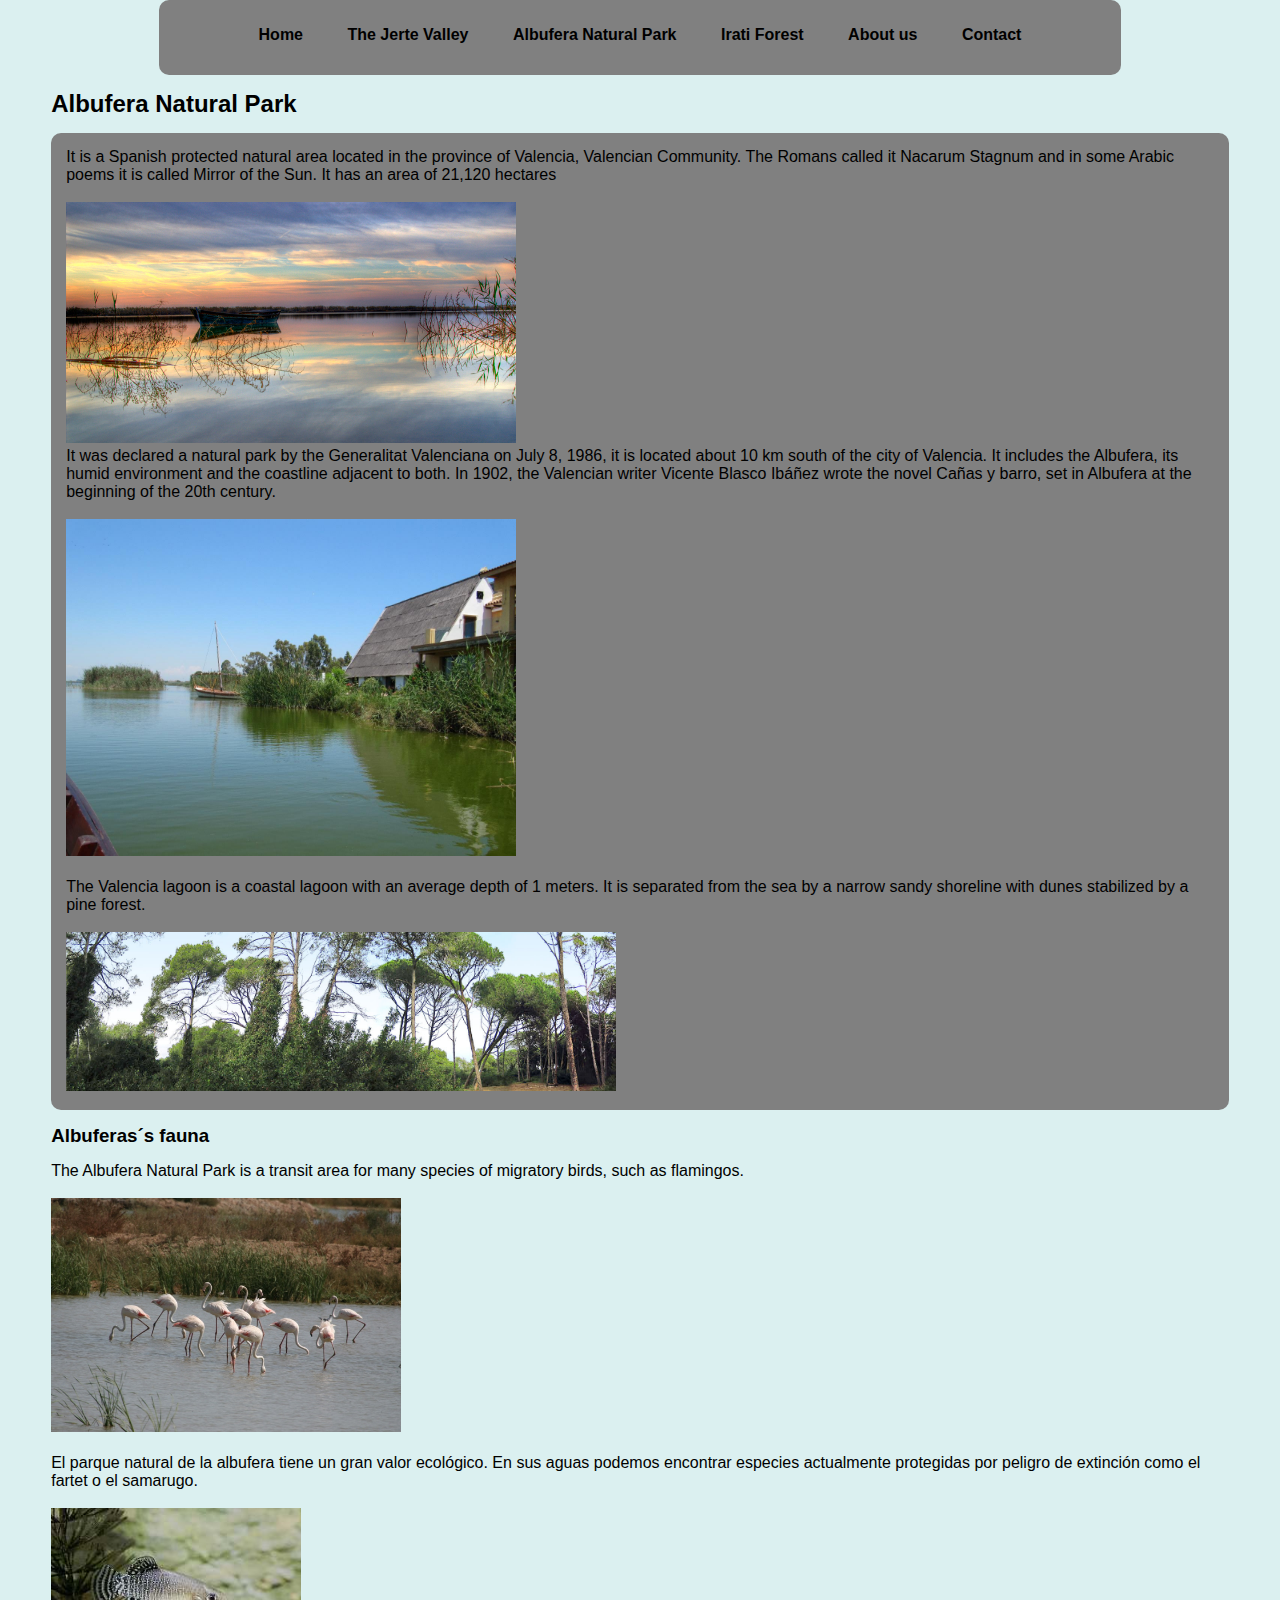
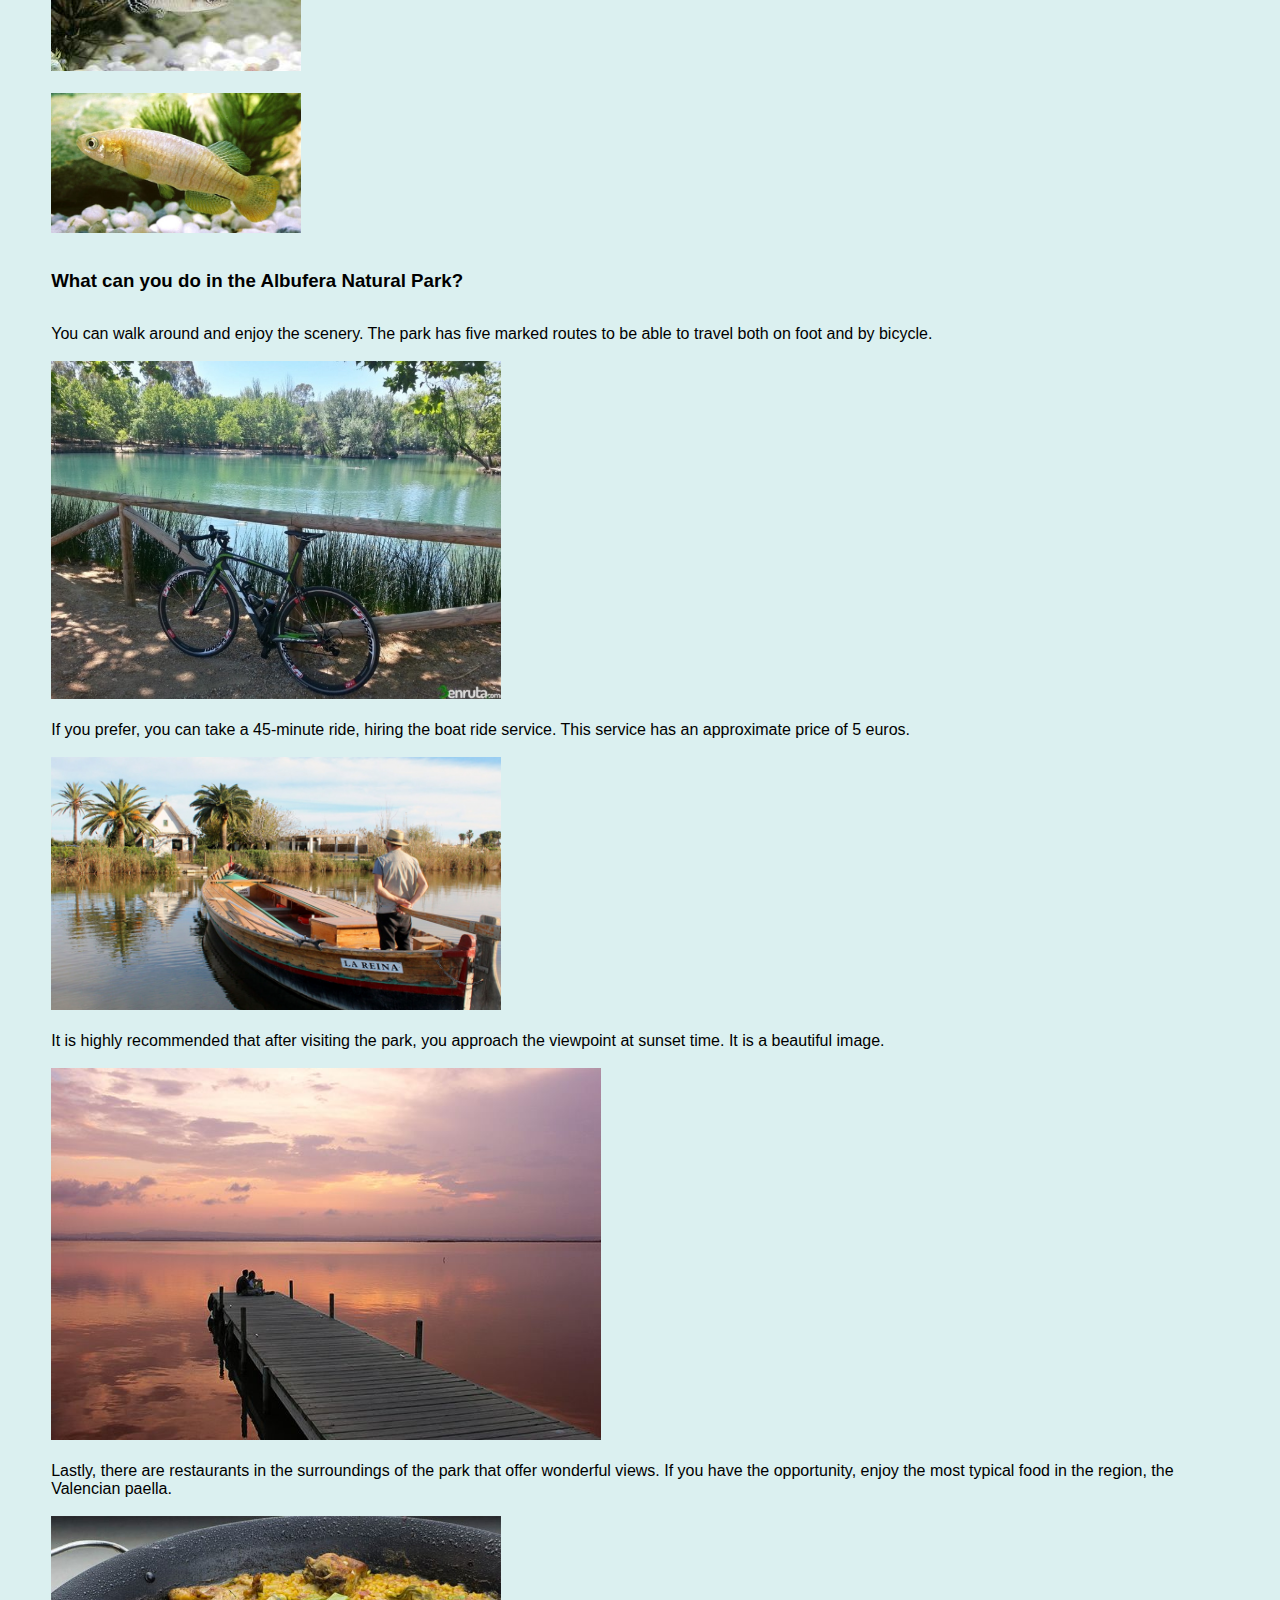
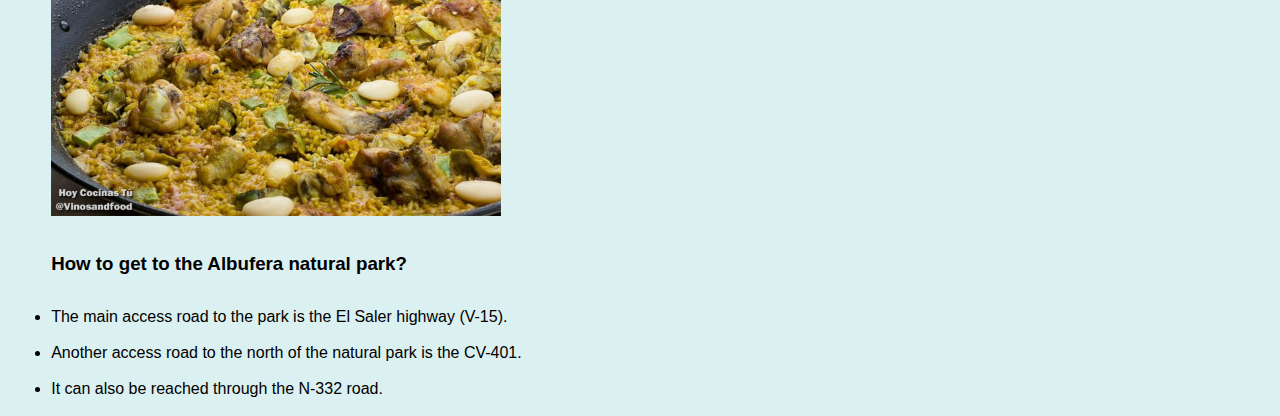
==== Albufera.html @ 6f184950 "Ana" ====
<!DOCTYPE html PUBLIC "-//W3C//DTD XHTML 1.1//ES" "http://www.w3.org/TR/xhtml11/DTD/xhtml11.dtd">
<html xmlns="http://www.w3.org/1999/xhtml">

<head>
    <meta http-equiv="Content-Type" content="text/html; charset=utf-8" />
    <link href="./estilos/format.css" rel="Stylesheet" type="text/css" media="screen" />
    <!--Titulo-->
    <title>SpainPlaces</title>
    <!--Navegador con css-->
    <section>
        <nav>
            <a href="Index.html">Home</a>
            <a href="Jerte.html">The Jerte Valley</a>
            <a href="Albufera.html">Albufera Natural Park</a>
            <a href="#">Irati Forest</a>
            <a href="#">About us</a>
            <a href="Formulario.html">Contact</a>
        </nav>
    </section>
</head>

<body>
    <h2>Albufera Natural Park</h2>
    <div>
        <p>It is a Spanish protected natural area located in the province of Valencia, Valencian Community.
            The Romans called it Nacarum Stagnum and in some Arabic poems it is called Mirror of the Sun.
            It has an area of ​​21,120 hectares </p></br>

        <img src="./Imagenes/albufera-inicio.jpg" width="450px" alt="Albufera Natural Park" id="albufera-inicio">

        </br>
        <p>It was declared a natural park by the Generalitat Valenciana on July 8, 1986, it is located about 10 km south
            of
            the city of Valencia.
            It includes the Albufera, its humid environment and the coastline adjacent to both.
            In 1902, the Valencian writer Vicente Blasco Ibáñez wrote the novel Cañas y barro, set in Albufera at the
            beginning of the 20th century.
        </p></br>
        <p> <img src="./Imagenes/la-albufera-valencia.jpg" width="450px" alt="Albufera Natural Park"
                id="albufera-barraca">
        </p></br>
        <p>The Valencia lagoon is a coastal lagoon with an average depth of 1 meters.
            It is separated from the sea by a narrow sandy shoreline with dunes stabilized by a pine forest.</p></br>
        <p> <img src="./Imagenes/El_saler_devesa_pinar.jpg" width="550px" alt="Albufera Natural Park"
                id="albufera-dehesa">
        </p>
    </div>
    <h3>Albuferas´s fauna</h3>
    <p>The Albufera Natural Park is a transit area for many species of migratory birds, such as flamingos.</p></br>
    <p> <img src="./Imagenes/albufera-flamencos.jpg" width="350px" alt="Albufera Natural Park" id="albufera-flamencos">
    </p></br>
    <p>El parque natural de la albufera tiene un gran valor ecológico.
        En sus aguas podemos encontrar especies actualmente protegidas por peligro de extinción como el fartet o el
        samarugo. </p></br>
    <p> <img src="./Imagenes/fartet.jpg" width="250px" alt="Albufera Natural Park" id="albufera-fartet"></p></br>
    <p> <img src="./Imagenes/samarucg.jpg" width="250px" alt="Albufera Natural Park" id="albufera-samarugo"></p></br>
    <h3>What can you do in the Albufera Natural Park?</h3></br>
    <p>You can walk around and enjoy the scenery. The park has five marked routes to be able to travel both on foot and
        by bicycle.</p></br>
    <p> <img src="./Imagenes/Albufera-bici.jpg" width="450px" alt="Albufera Natural Park" id="albufera-bici"></p></br>
    <p>If you prefer, you can take a 45-minute ride, hiring the boat ride service. This service has an approximate price
        of 5 euros.</p></br>
    <p> <img src="./Imagenes/albufera-barco.jpg" width="450px" alt="Albufera Natural Park" id="albufera-barco"></p></br>
    <p>It is highly recommended that after visiting the park, you approach the viewpoint at sunset time. It is a
        beautiful image.</p></br>
    <P> <img src="./Imagenes/Albufera-mirador.jpg" width="550px" alt="Albufera Natural Park" id="Albufera-mirador"></P>
    </br>
    <p>Lastly, there are restaurants in the surroundings of the park that offer wonderful views.
        If you have the opportunity, enjoy the most typical food in the region, the Valencian paella.</p></br>
    <p><img src="./Imagenes/albufera-paella.jpg" width="450px" alt="Albufera Natural Park" id="albufera-paella"></p>
    </br>

    <ul>
        <h3>How to get to the Albufera natural park?</h3></br>
        <li>The main access road to the park is the El Saler highway (V-15).</li></br>
        <li>Another access road to the north of the natural park is the CV-401.</li></br>
        <li>It can also be reached through the N-332 road.</li>
    </ul></br>
    </ul>

</body>

</html>
---- estilos/format.css ----
* {
    margin:0; 
    padding:0; 
    border:0;
}

 body {
     width: auto;
     height: 100%;
     padding-left: 4%;
     padding-right: 4%;
     font-family:Verdana, Geneva, sans-serif;
     background-color:rgb(219, 240, 240);
 }

 nav{
     position:relative;
     background-color: grey;
     width:80%;
     height:40px;
     margin: 0px auto;
     padding: 10px;
     text-align: center;
     padding-top:25px;
     
 }

 nav a{
    color: black;
    font-family:Verdana, Geneva, sans-serif;
    padding-left : 20px;
    padding-right : 20px;
    font-weight: bold;
    text-decoration: none;
    vertical-align: middle;
   
 }

 nav a:hover{
     color:rgb(207, 207, 224);
 }

 form{
    position:relative;
    background-color: grey;
    width:auto;
    margin: 0px auto;
    padding: 10px;
    padding-top:25px;
}

div{
    position:relative;
    background-color: grey;
    width:auto;
    margin: 0px auto;
    padding: 15px;
    align-items: center;
}

img{
    text-align: center;
    align-items: center;
}

h2, h3{
    padding-top: 15px;
    padding-bottom: 15px;
}
  
header,section,footer,aside,article,nav, form, div{
    border-radius: 10px;
}
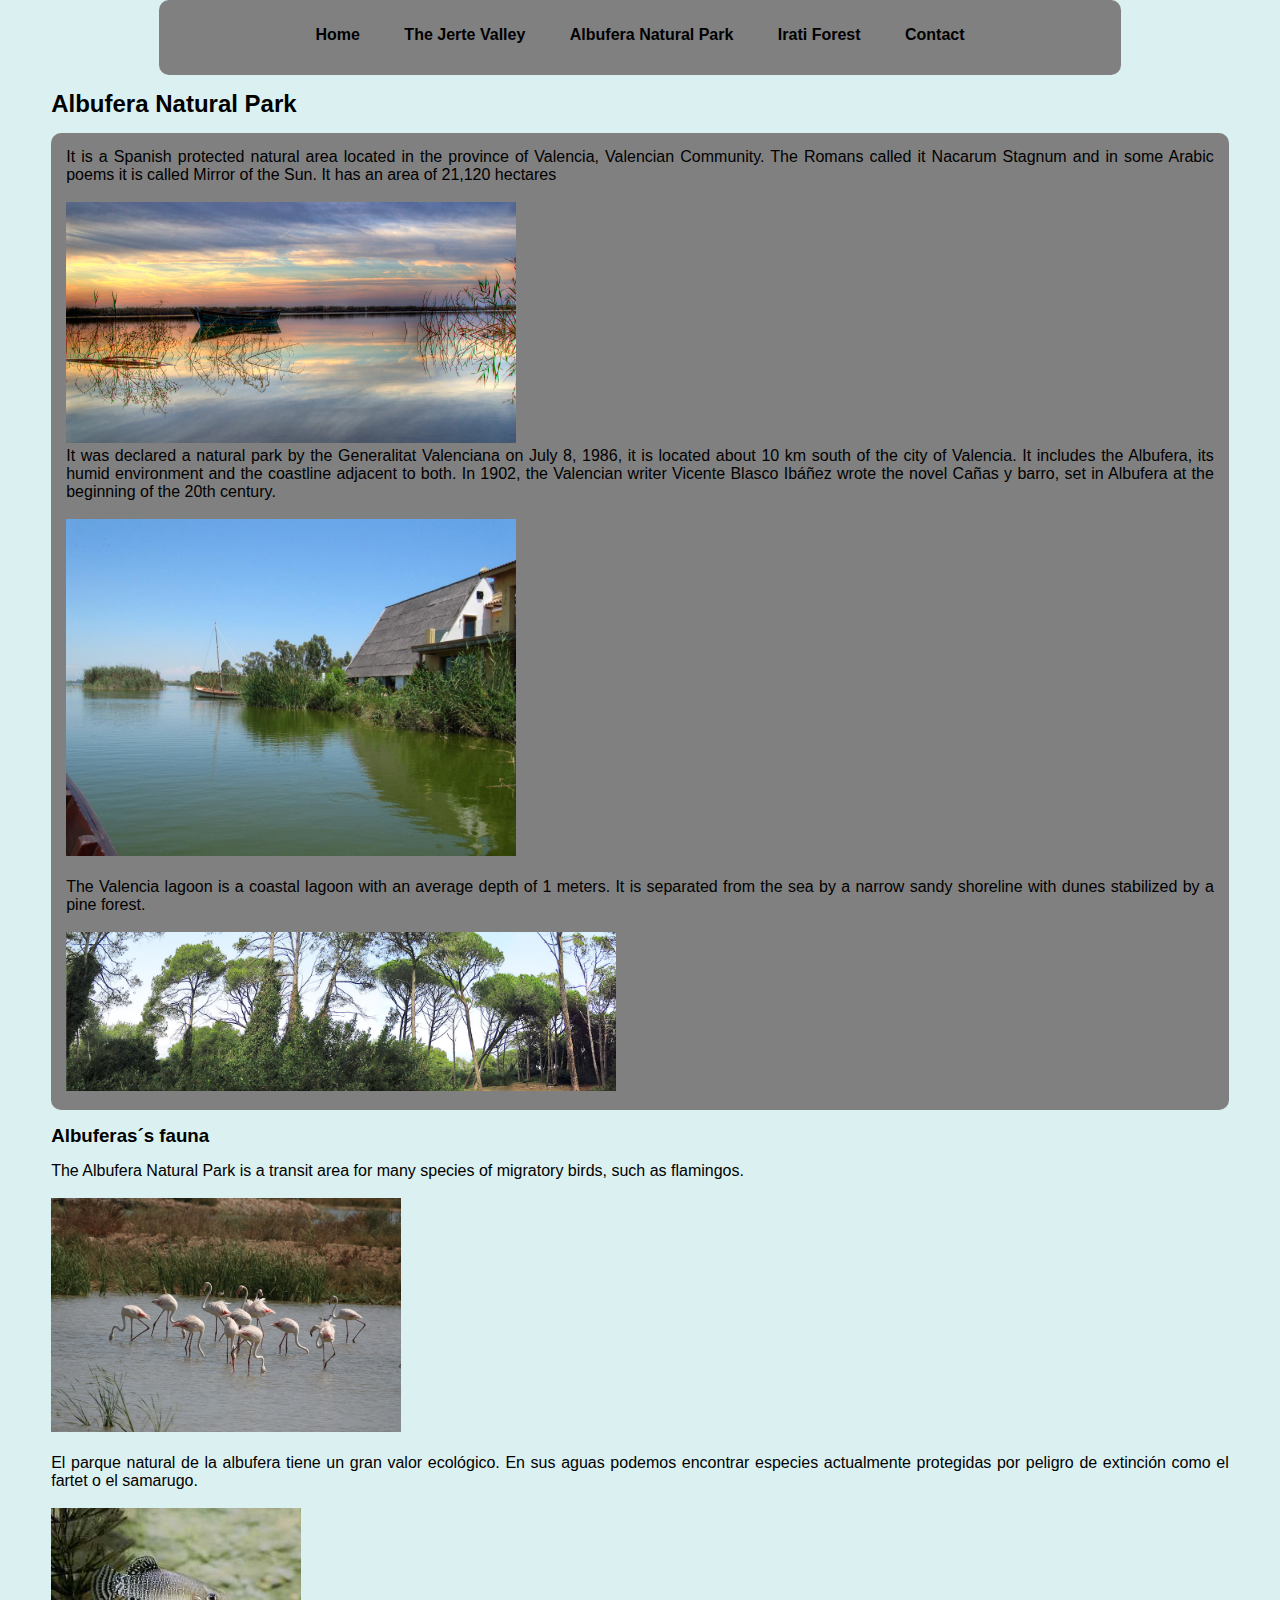
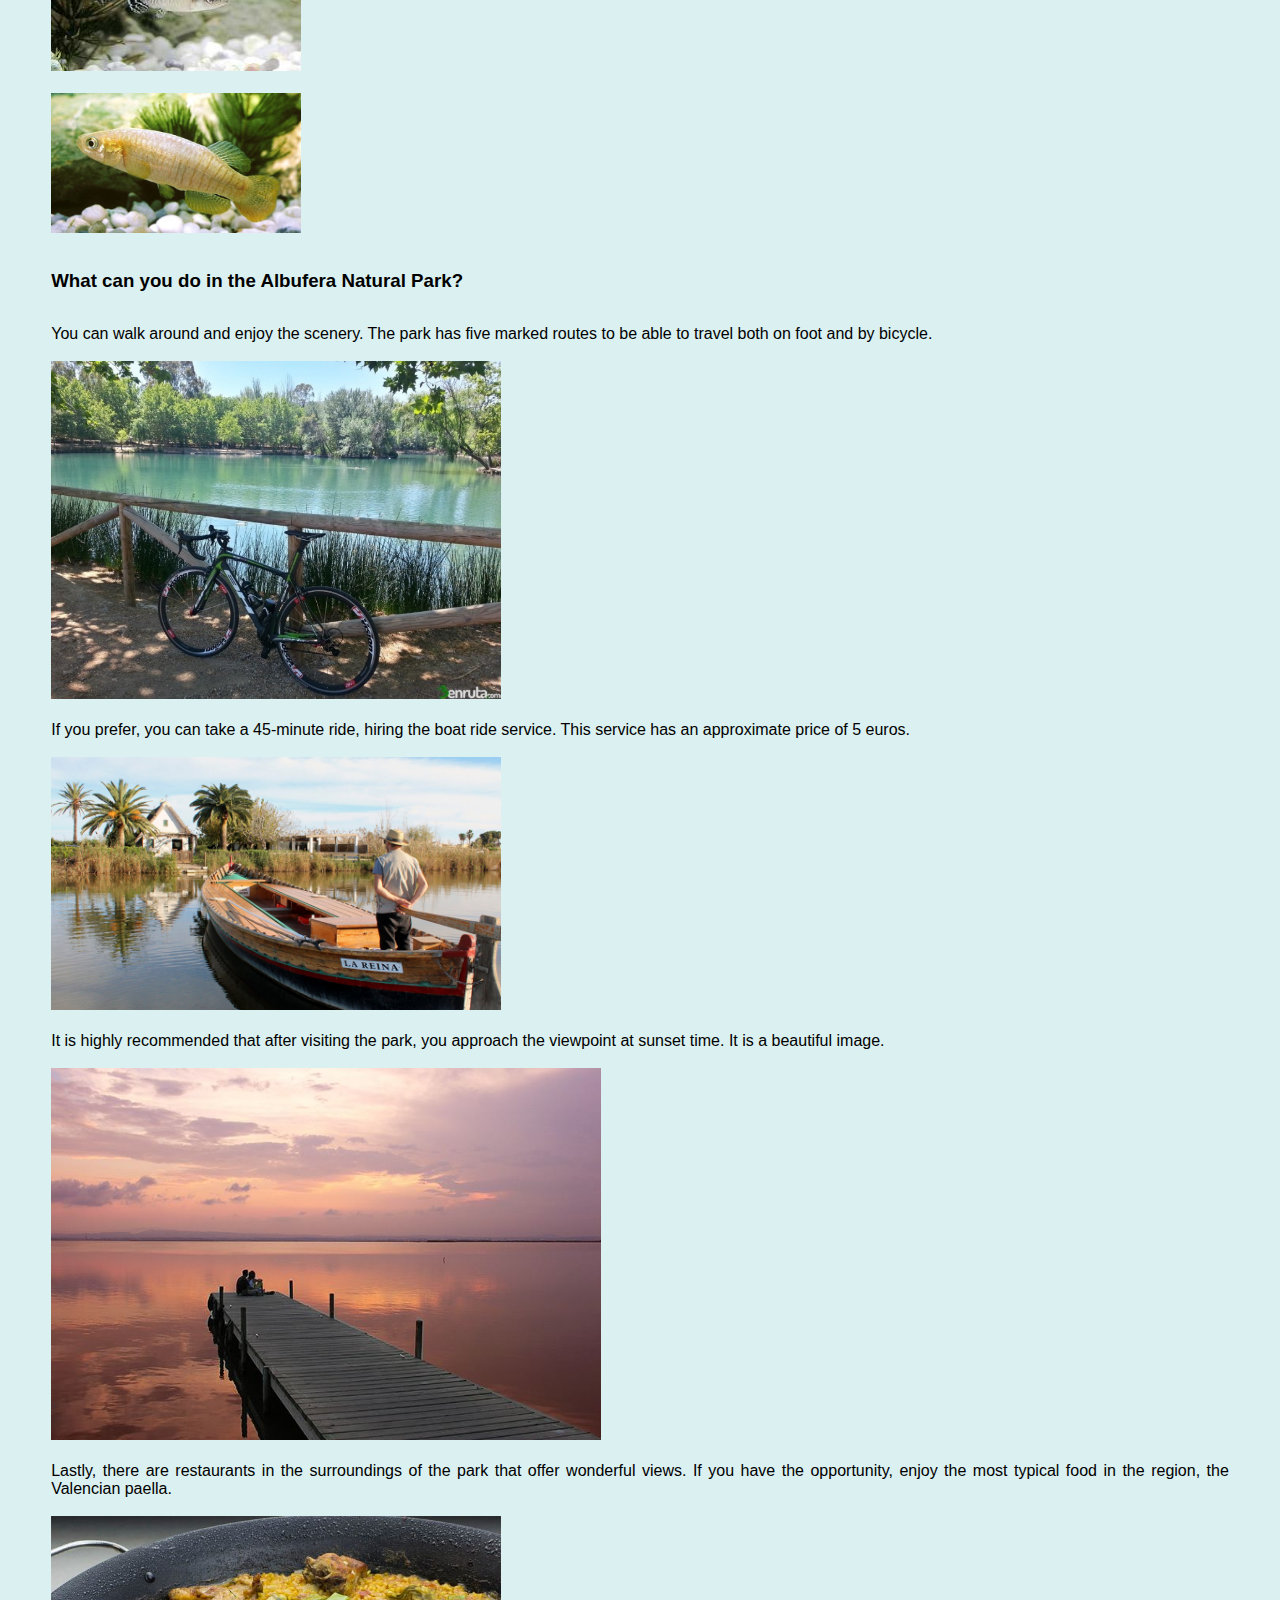
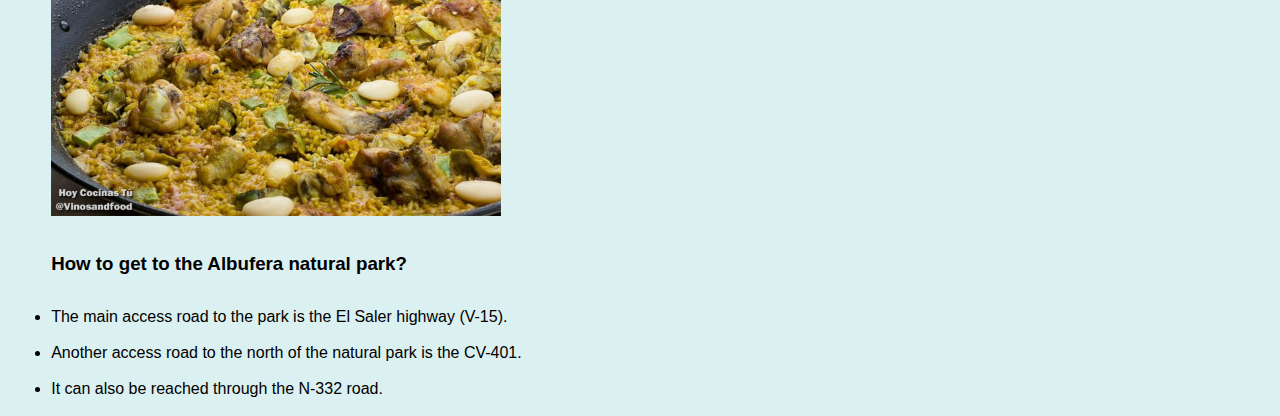
==== commit 2922cf5e: "correccion menu" ====
--- a/Albufera.html
+++ b/Albufera.html
@@ -12,8 +12,7 @@
             <a href="Index.html">Home</a>
             <a href="Jerte.html">The Jerte Valley</a>
             <a href="Albufera.html">Albufera Natural Park</a>
-            <a href="#">Irati Forest</a>
-            <a href="#">About us</a>
+            <a href="Irati.html">Irati Forest</a>
             <a href="Formulario.html">Contact</a>
         </nav>
     </section>
--- a/estilos/format.css
+++ b/estilos/format.css
@@ -5,6 +5,7 @@
 }
 
  body {
+     text-align: justify;
      width: auto;
      height: 100%;
      padding-left: 4%;
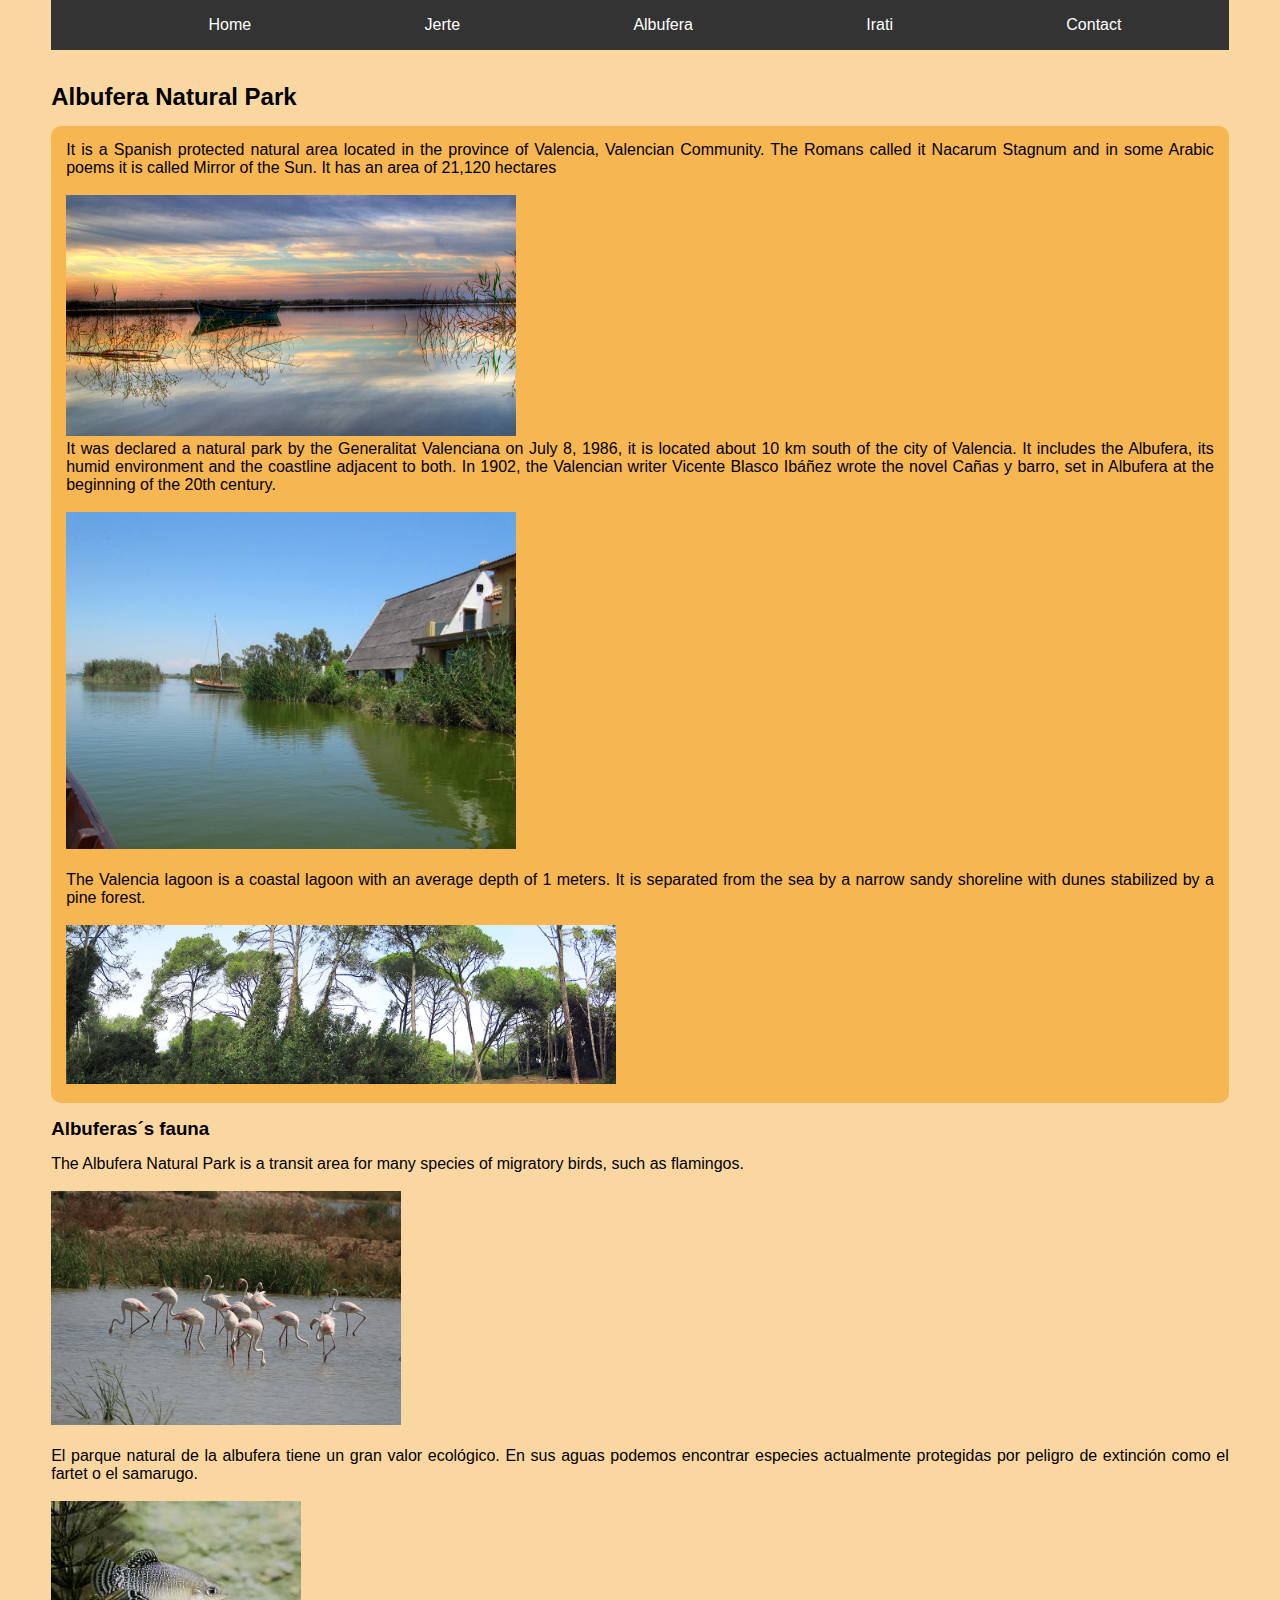
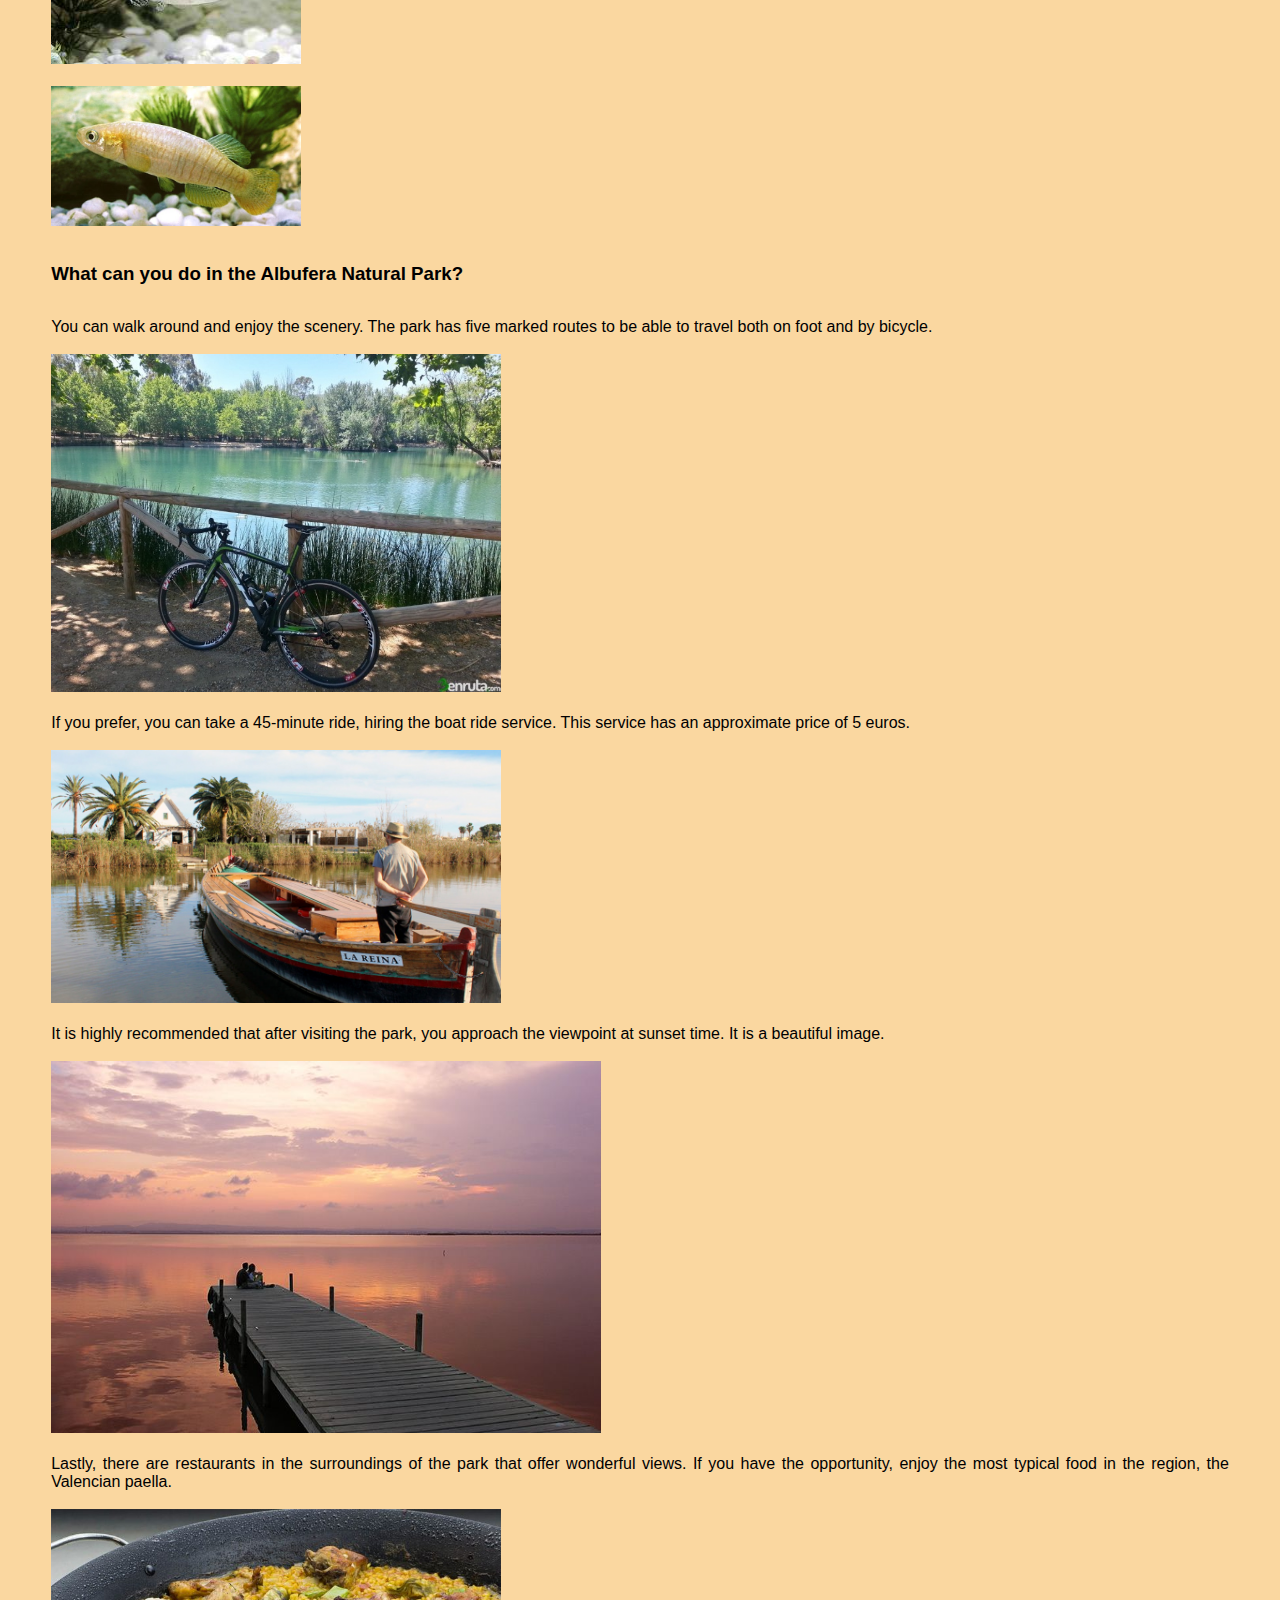
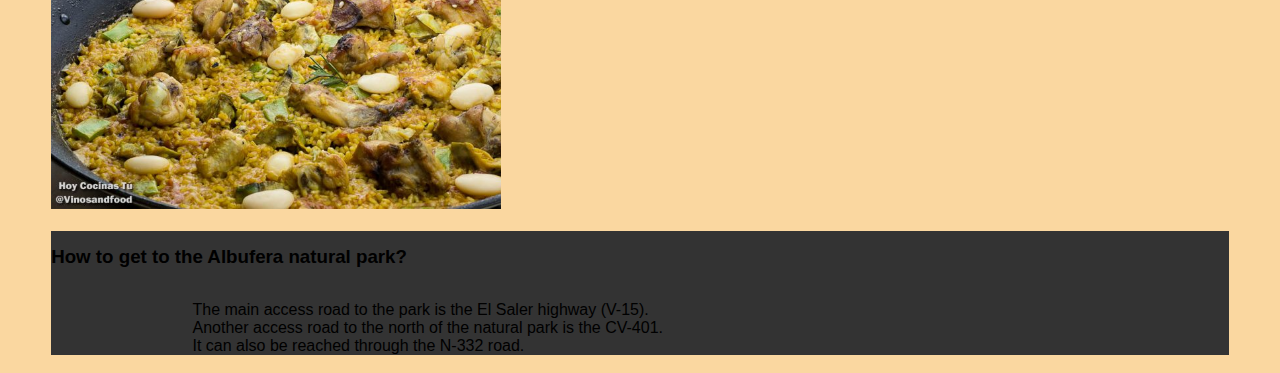
==== commit 85d372ee: "Cambio de menú para pasar validador" ====
--- a/Albufera.html
+++ b/Albufera.html
@@ -7,18 +7,18 @@
     <!--Titulo-->
     <title>SpainPlaces</title>
     <!--Navegador con css-->
-    <section>
-        <nav>
-            <a href="Index.html">Home</a>
-            <a href="Jerte.html">The Jerte Valley</a>
-            <a href="Albufera.html">Albufera Natural Park</a>
-            <a href="Irati.html">Irati Forest</a>
-            <a href="Formulario.html">Contact</a>
-        </nav>
-    </section>
+
 </head>
 
 <body>
+    <ul>
+        <li><a href="Index.html">Home</a></li>
+        <li><a href="Jerte.html">Jerte</a></li>
+        <li><a href="Albufera.html">Albufera</a></li>
+        <li><a href="Irati.html">Irati</a></li>
+        <li><a href="Formulario.html ">Contact</a></li>
+    </ul>
+    <p></br></p>
     <h2>Albufera Natural Park</h2>
     <div>
         <p>It is a Spanish protected natural area located in the province of Valencia, Valencian Community.
--- a/estilos/format.css
+++ b/estilos/format.css
@@ -11,39 +11,12 @@
      padding-left: 4%;
      padding-right: 4%;
      font-family:Verdana, Geneva, sans-serif;
-     background-color:rgb(219, 240, 240);
- }
-
- nav{
-     position:relative;
-     background-color: grey;
-     width:80%;
-     height:40px;
-     margin: 0px auto;
-     padding: 10px;
-     text-align: center;
-     padding-top:25px;
-     
- }
-
- nav a{
-    color: black;
-    font-family:Verdana, Geneva, sans-serif;
-    padding-left : 20px;
-    padding-right : 20px;
-    font-weight: bold;
-    text-decoration: none;
-    vertical-align: middle;
-   
- }
-
- nav a:hover{
-     color:rgb(207, 207, 224);
+     background-color:#FAD7A0;
  }
 
  form{
     position:relative;
-    background-color: grey;
+    background-color: #f6b652;
     width:auto;
     margin: 0px auto;
     padding: 10px;
@@ -52,7 +25,7 @@
 
 div{
     position:relative;
-    background-color: grey;
+    background-color: #f6b652;
     width:auto;
     margin: 0px auto;
     padding: 15px;
@@ -71,4 +44,45 @@
   
 header,section,footer,aside,article,nav, form, div{
     border-radius: 10px;
-}+}
+
+/*CSS de Irati*/
+.int {
+     display:block;
+     margin:auto;
+ }
+ .parrafo{
+    text-align: justify;
+    font-style:italic; 
+    line-height: 30pt;
+    font-size: 12pt;
+ }
+ .titulo{
+    margin:auto;
+    text-align:center;
+    font-style:italic;
+ }
+ ul {
+    list-style-type: none;
+    margin: 0;
+    padding: 0;
+    overflow: hidden;
+    background-color: #333333;
+  }
+
+  li {
+    float:left;
+    padding-left: 12%;
+  }
+
+  li a {
+    display: block;
+    color: white;
+    text-align: center;
+    padding: 16px;
+    text-decoration: none;
+  }
+
+  li a:hover {
+    background-color: #111111;
+  }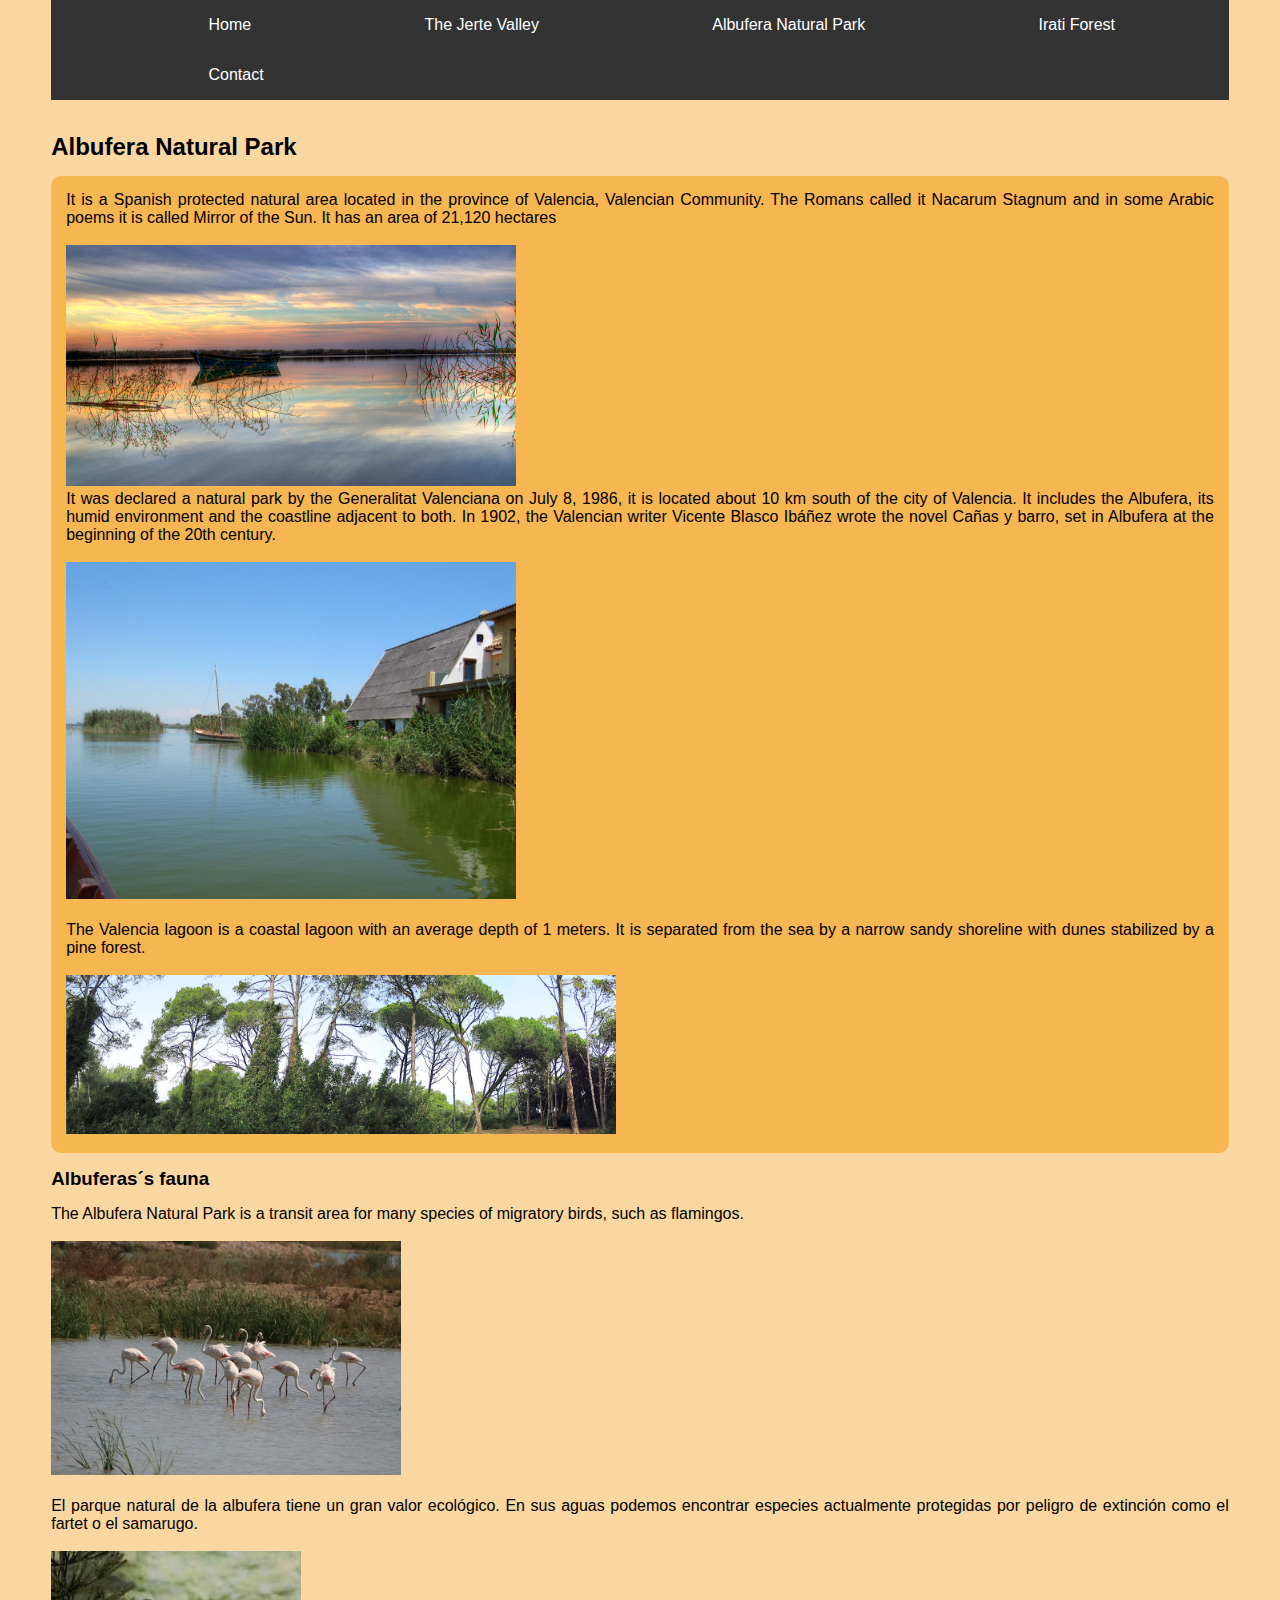
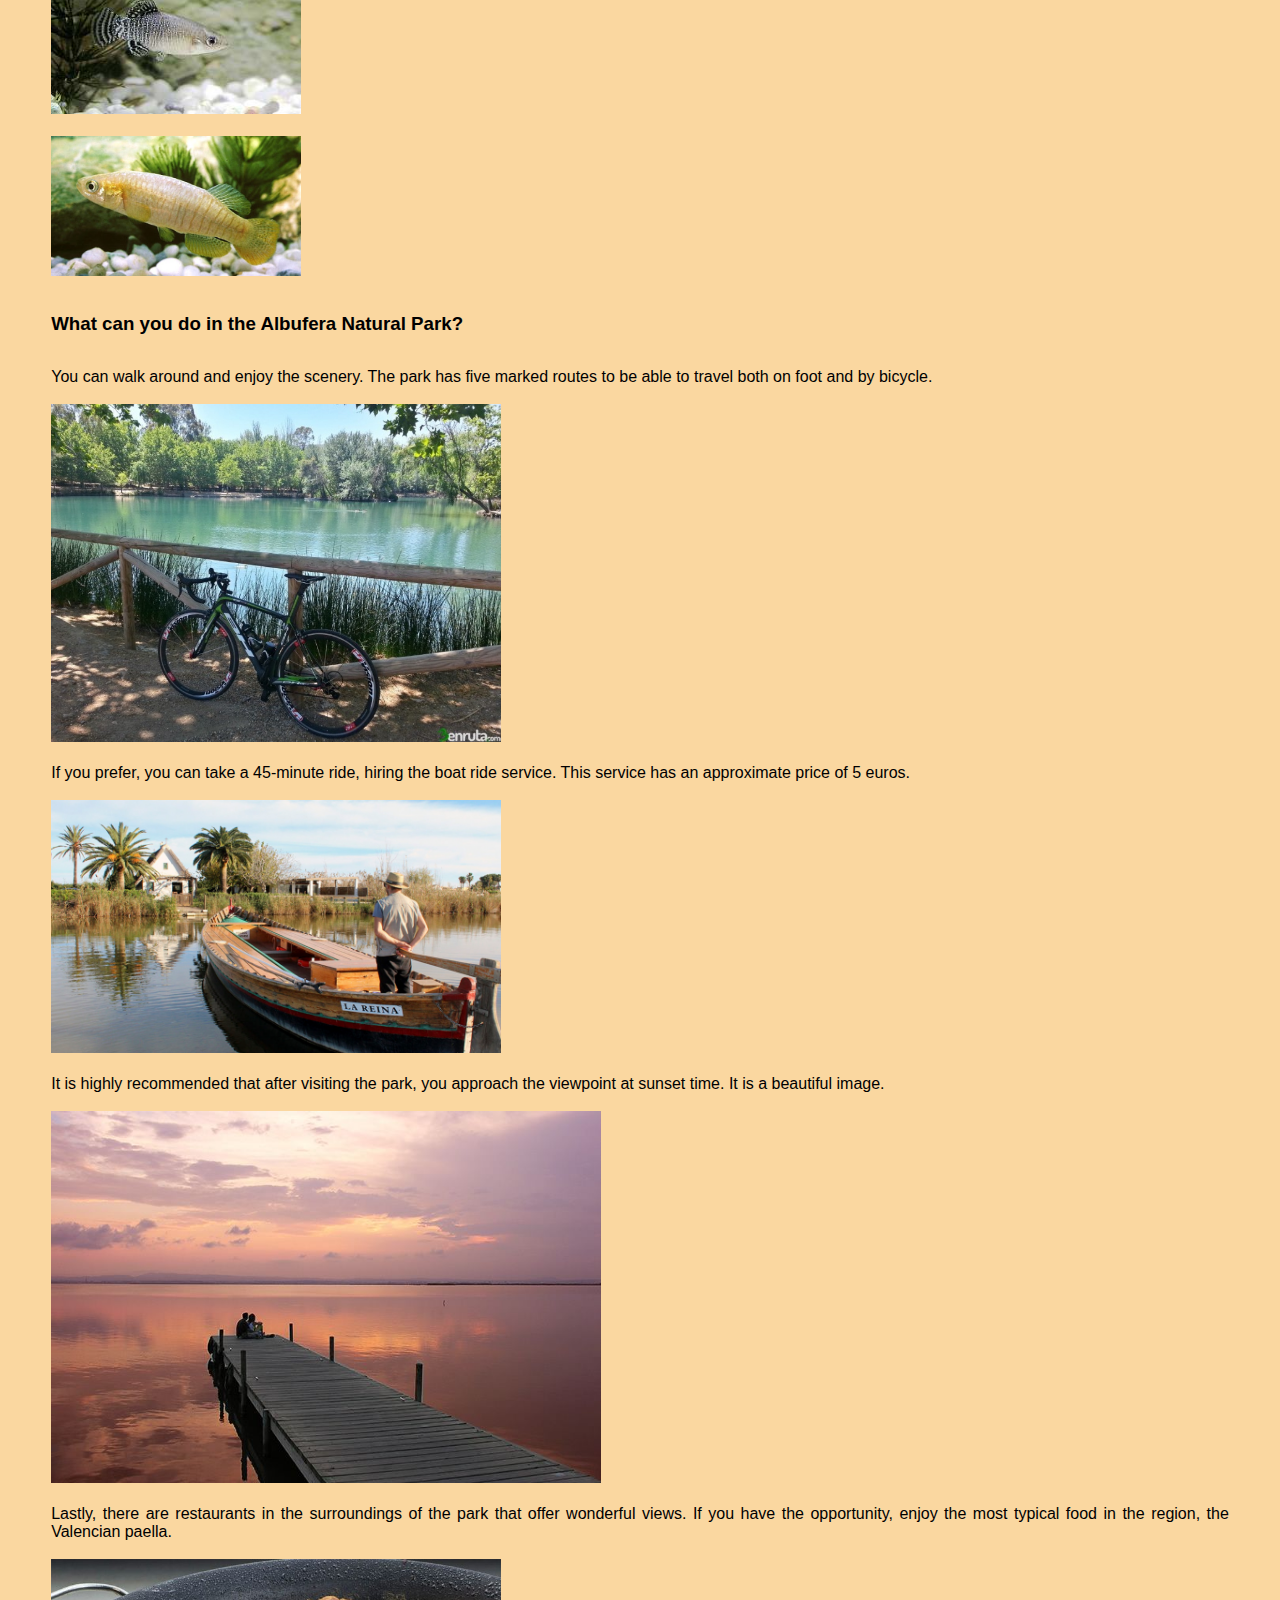
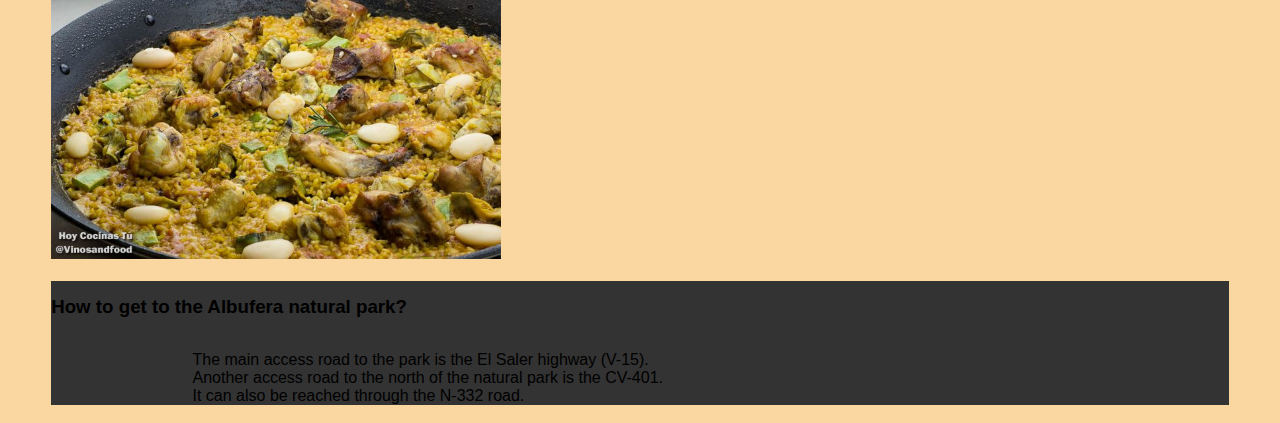
==== commit a64bfd4b: "error" ====
--- a/Albufera.html
+++ b/Albufera.html
@@ -13,9 +13,9 @@
 <body>
     <ul>
         <li><a href="Index.html">Home</a></li>
-        <li><a href="Jerte.html">Jerte</a></li>
-        <li><a href="Albufera.html">Albufera</a></li>
-        <li><a href="Irati.html">Irati</a></li>
+        <li><a href="Jerte.html">The Jerte Valley</a></li>
+        <li><a href="Albufera.html">Albufera Natural Park</a></li>
+        <li><a href="Irati.html">Irati Forest</a></li>
         <li><a href="Formulario.html ">Contact</a></li>
     </ul>
     <p></br></p>
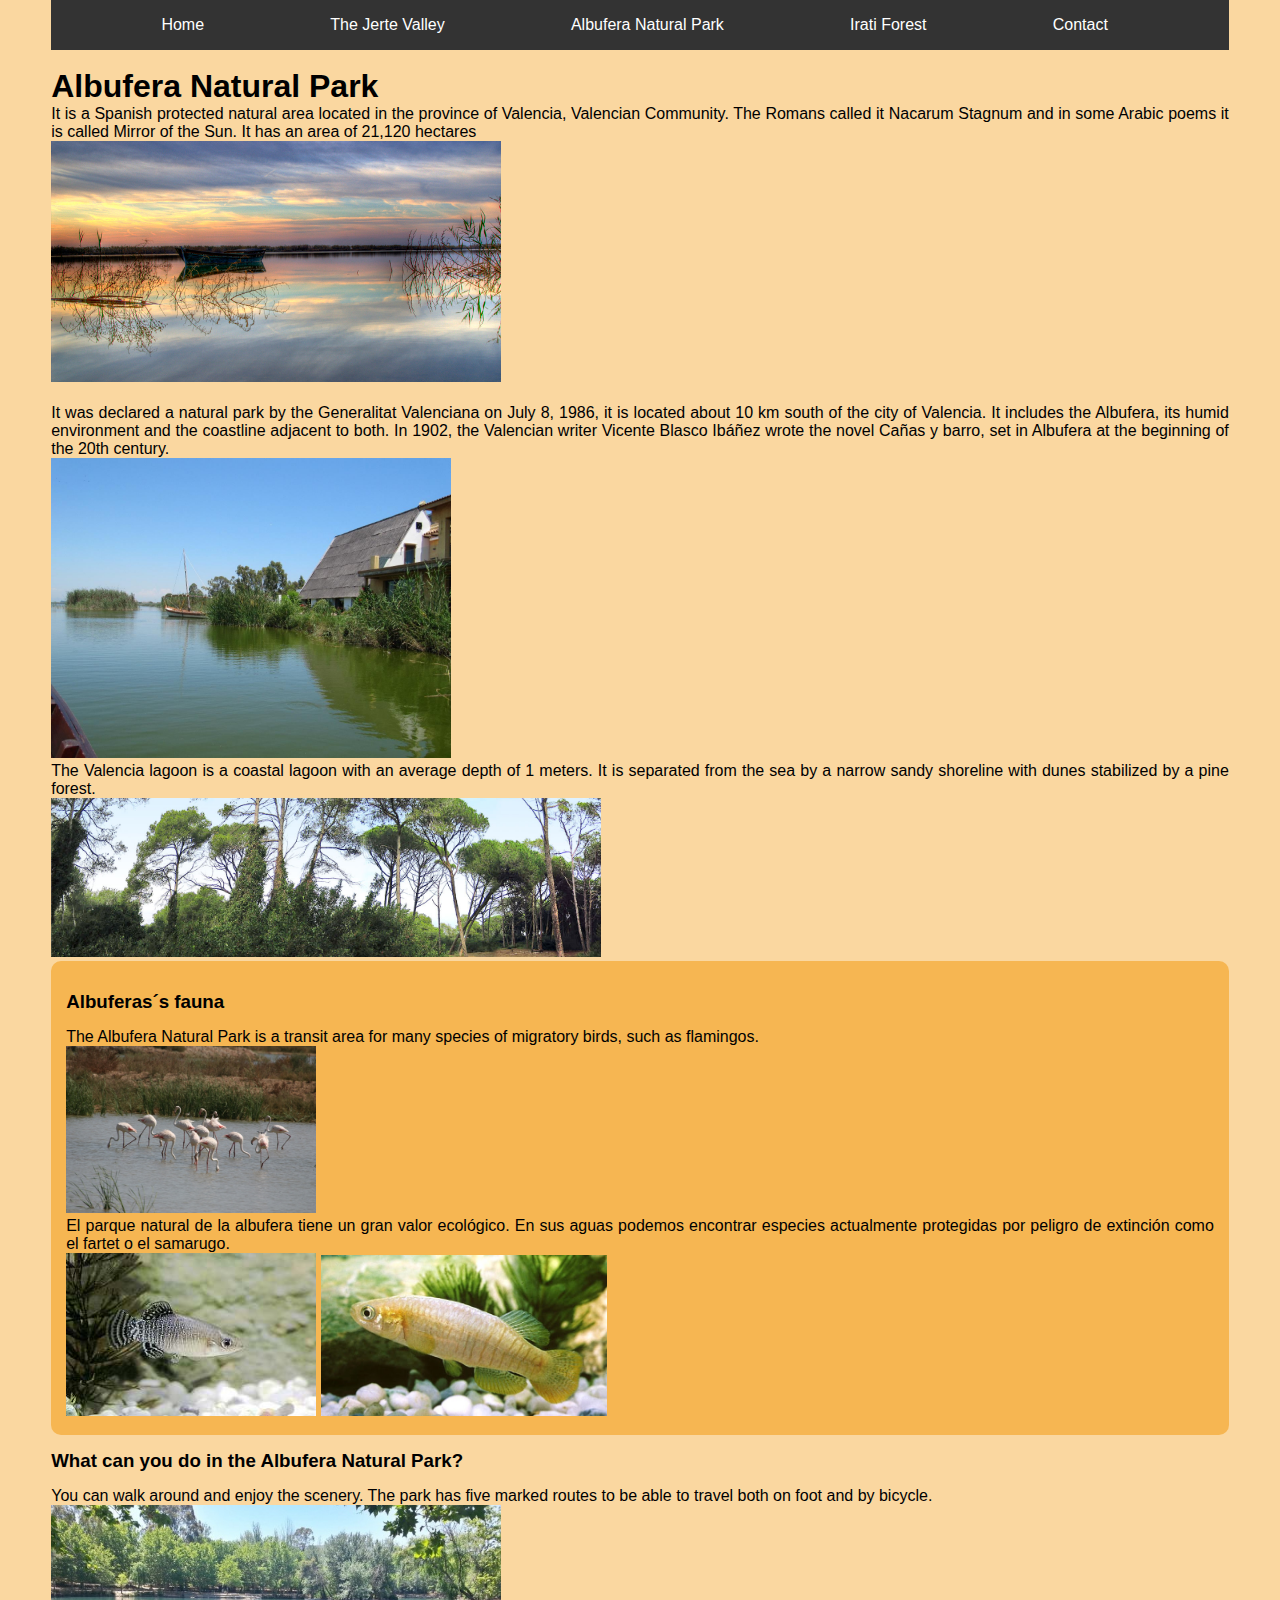
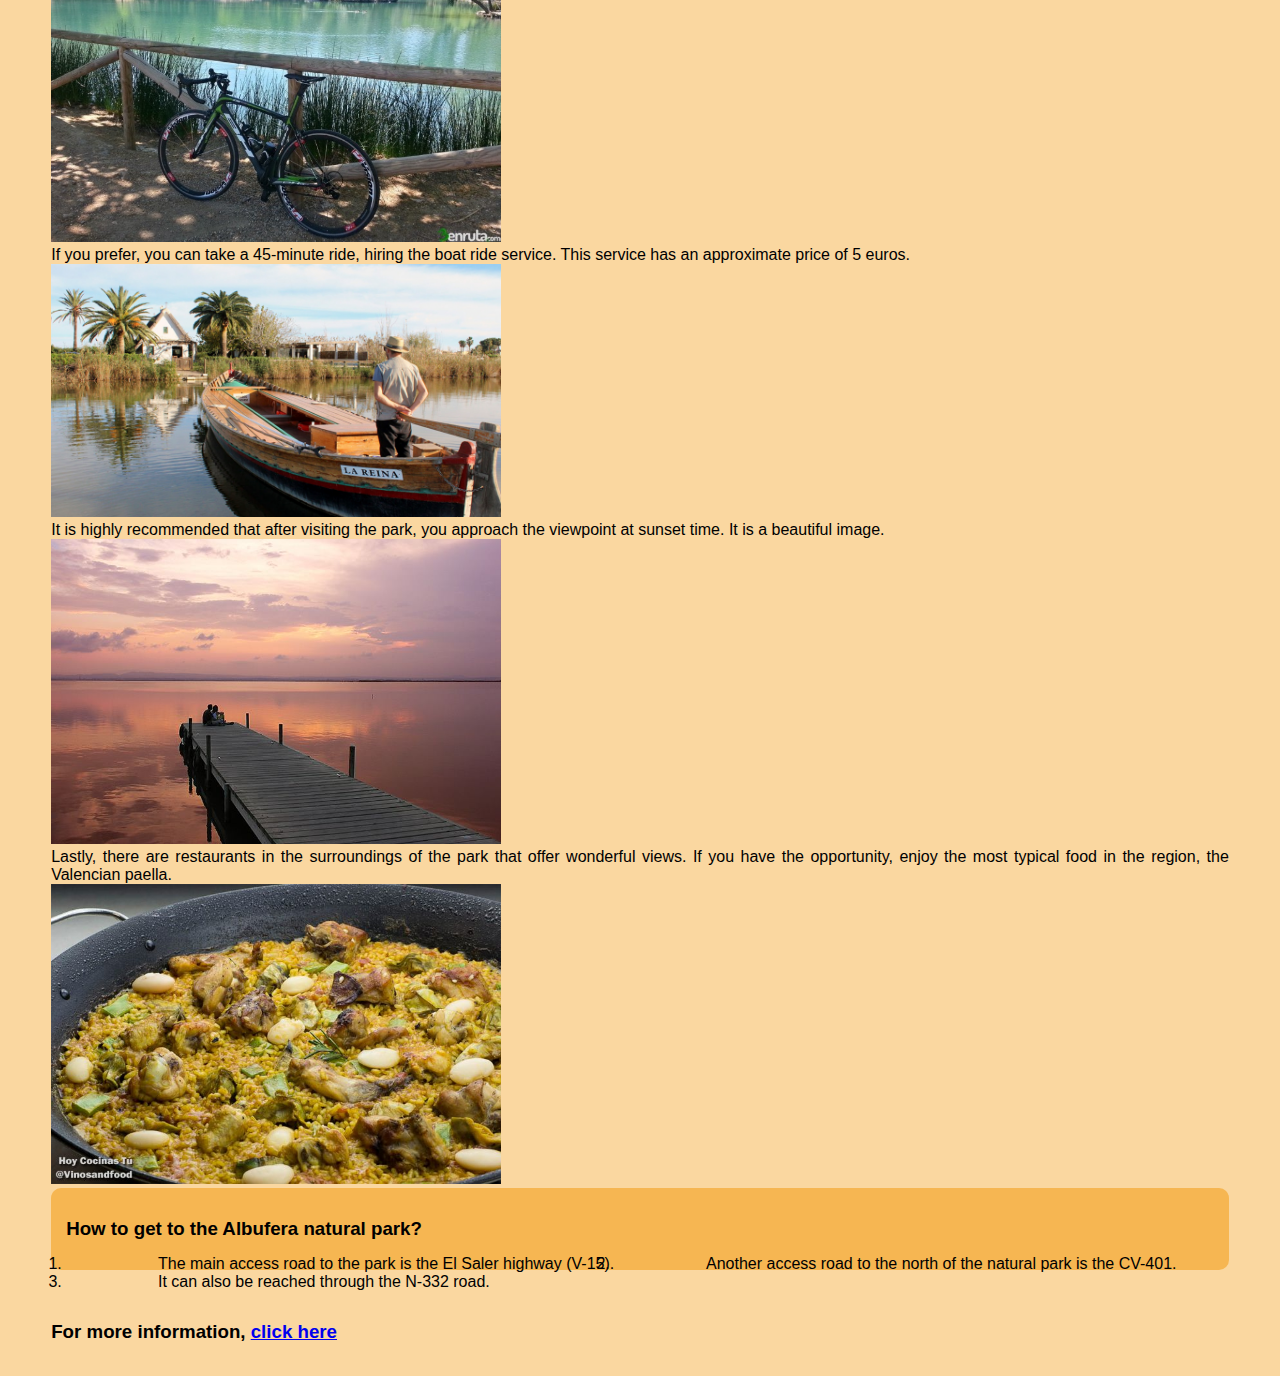
==== commit 1fa43d96: "a falta de arreglar la lista" ====
--- a/Albufera.html
+++ b/Albufera.html
@@ -18,65 +18,68 @@
         <li><a href="Irati.html">Irati Forest</a></li>
         <li><a href="Formulario.html ">Contact</a></li>
     </ul>
-    <p></br></p>
-    <h2>Albufera Natural Park</h2>
-    <div>
+    <p><br/></p>
+    <h1>Albufera Natural Park</h1>
         <p>It is a Spanish protected natural area located in the province of Valencia, Valencian Community.
             The Romans called it Nacarum Stagnum and in some Arabic poems it is called Mirror of the Sun.
-            It has an area of ​​21,120 hectares </p></br>
+            It has an area of ​​21,120 hectares <br/></p>
 
-        <img src="./Imagenes/albufera-inicio.jpg" width="450px" alt="Albufera Natural Park" id="albufera-inicio">
+        <p><img src="./Imagenes/albufera-inicio.jpg" width="450px" alt="Albufera Natural Park" id="albufera-inicio"/></p>
 
-        </br>
-        <p>It was declared a natural park by the Generalitat Valenciana on July 8, 1986, it is located about 10 km south
+        
+        <p><br/>It was declared a natural park by the Generalitat Valenciana on July 8, 1986, it is located about 10 km south
             of
             the city of Valencia.
             It includes the Albufera, its humid environment and the coastline adjacent to both.
             In 1902, the Valencian writer Vicente Blasco Ibáñez wrote the novel Cañas y barro, set in Albufera at the
-            beginning of the 20th century.
-        </p></br>
-        <p> <img src="./Imagenes/la-albufera-valencia.jpg" width="450px" alt="Albufera Natural Park"
-                id="albufera-barraca">
-        </p></br>
+            beginning of the 20th century.<br/>
+        </p>
+        <p> <img src="./Imagenes/la-albufera-valencia.jpg" width="400px" alt="Albufera Natural Park"
+                id="albufera-barraca"/>
+            <br/></p>
         <p>The Valencia lagoon is a coastal lagoon with an average depth of 1 meters.
-            It is separated from the sea by a narrow sandy shoreline with dunes stabilized by a pine forest.</p></br>
+            It is separated from the sea by a narrow sandy shoreline with dunes stabilized by a pine forest.<br/></p>
         <p> <img src="./Imagenes/El_saler_devesa_pinar.jpg" width="550px" alt="Albufera Natural Park"
-                id="albufera-dehesa">
+                id="albufera-dehesa"/>
         </p>
-    </div>
-    <h3>Albuferas´s fauna</h3>
-    <p>The Albufera Natural Park is a transit area for many species of migratory birds, such as flamingos.</p></br>
-    <p> <img src="./Imagenes/albufera-flamencos.jpg" width="350px" alt="Albufera Natural Park" id="albufera-flamencos">
-    </p></br>
+    
+    <div><h3>Albuferas´s fauna</h3>
+    <p>The Albufera Natural Park is a transit area for many species of migratory birds, such as flamingos.<br/></p>
+    <p> <img src="./Imagenes/albufera-flamencos.jpg" width="250px" alt="Albufera Natural Park" id="albufera-flamencos"/><br/></p>
     <p>El parque natural de la albufera tiene un gran valor ecológico.
         En sus aguas podemos encontrar especies actualmente protegidas por peligro de extinción como el fartet o el
-        samarugo. </p></br>
-    <p> <img src="./Imagenes/fartet.jpg" width="250px" alt="Albufera Natural Park" id="albufera-fartet"></p></br>
-    <p> <img src="./Imagenes/samarucg.jpg" width="250px" alt="Albufera Natural Park" id="albufera-samarugo"></p></br>
-    <h3>What can you do in the Albufera Natural Park?</h3></br>
+        samarugo. <br/></p>
+    <p> <img src="./Imagenes/fartet.jpg" width="250px" alt="Albufera Natural Park" id="albufera-fartet"/>
+    <img src="./Imagenes/samarucg.jpg" width="286px" alt="Albufera Natural Park" id="albufera-samarugo"/><br/></p>
+    </div>
+    <h3>What can you do in the Albufera Natural Park?<br/></h3>
     <p>You can walk around and enjoy the scenery. The park has five marked routes to be able to travel both on foot and
-        by bicycle.</p></br>
-    <p> <img src="./Imagenes/Albufera-bici.jpg" width="450px" alt="Albufera Natural Park" id="albufera-bici"></p></br>
+        by bicycle.<br/></p>
+    <p> <img src="./Imagenes/Albufera-bici.jpg" width="450px" alt="Albufera Natural Park" id="albufera-bici"/><br/></p>
     <p>If you prefer, you can take a 45-minute ride, hiring the boat ride service. This service has an approximate price
-        of 5 euros.</p></br>
-    <p> <img src="./Imagenes/albufera-barco.jpg" width="450px" alt="Albufera Natural Park" id="albufera-barco"></p></br>
+        of 5 euros.<br/></p>
+    <p> <img src="./Imagenes/albufera-barco.jpg" width="450px" alt="Albufera Natural Park" id="albufera-barco"/><br/></p>
     <p>It is highly recommended that after visiting the park, you approach the viewpoint at sunset time. It is a
-        beautiful image.</p></br>
-    <P> <img src="./Imagenes/Albufera-mirador.jpg" width="550px" alt="Albufera Natural Park" id="Albufera-mirador"></P>
-    </br>
+        beautiful image.<br/></p>
+    <p> <img src="./Imagenes/Albufera-mirador.jpg" width="450px" alt="Albufera Natural Park" id="Albufera-mirador"/><br/></p>
+    
     <p>Lastly, there are restaurants in the surroundings of the park that offer wonderful views.
-        If you have the opportunity, enjoy the most typical food in the region, the Valencian paella.</p></br>
-    <p><img src="./Imagenes/albufera-paella.jpg" width="450px" alt="Albufera Natural Park" id="albufera-paella"></p>
-    </br>
+        If you have the opportunity, enjoy the most typical food in the region, the Valencian paella.<br/></p>
+    <p><img src="./Imagenes/albufera-paella.jpg" width="450px" alt="Albufera Natural Park" id="albufera-paella"/><br/></p>
+    
+    <div> <h3>How to get to the Albufera natural park?<br/></h3>
+    <ol> 
+        <li>The main access road to the park is the El Saler highway (V-15).<br/></li>
+        <li>Another access road to the north of the natural park is the CV-401.<br/></li>
+        <li>It can also be reached through the N-332 road.<br/></li>
+    </ol>
+    </div>
 
-    <ul>
-        <h3>How to get to the Albufera natural park?</h3></br>
-        <li>The main access road to the park is the El Saler highway (V-15).</li></br>
-        <li>Another access road to the north of the natural park is the CV-401.</li></br>
-        <li>It can also be reached through the N-332 road.</li>
-    </ul></br>
-    </ul>
-
+    <p><br/></p>
+<p><br/></p>
+<h3>For more information, <a href="http://albufera.valencia.es/es">click here</a></h3>
+<p><br/></p>
+    
 </body>
 
 </html>--- a/estilos/format.css
+++ b/estilos/format.css
@@ -72,7 +72,7 @@
 
   li {
     float:left;
-    padding-left: 12%;
+    padding-left: 8%;
   }
 
   li a {
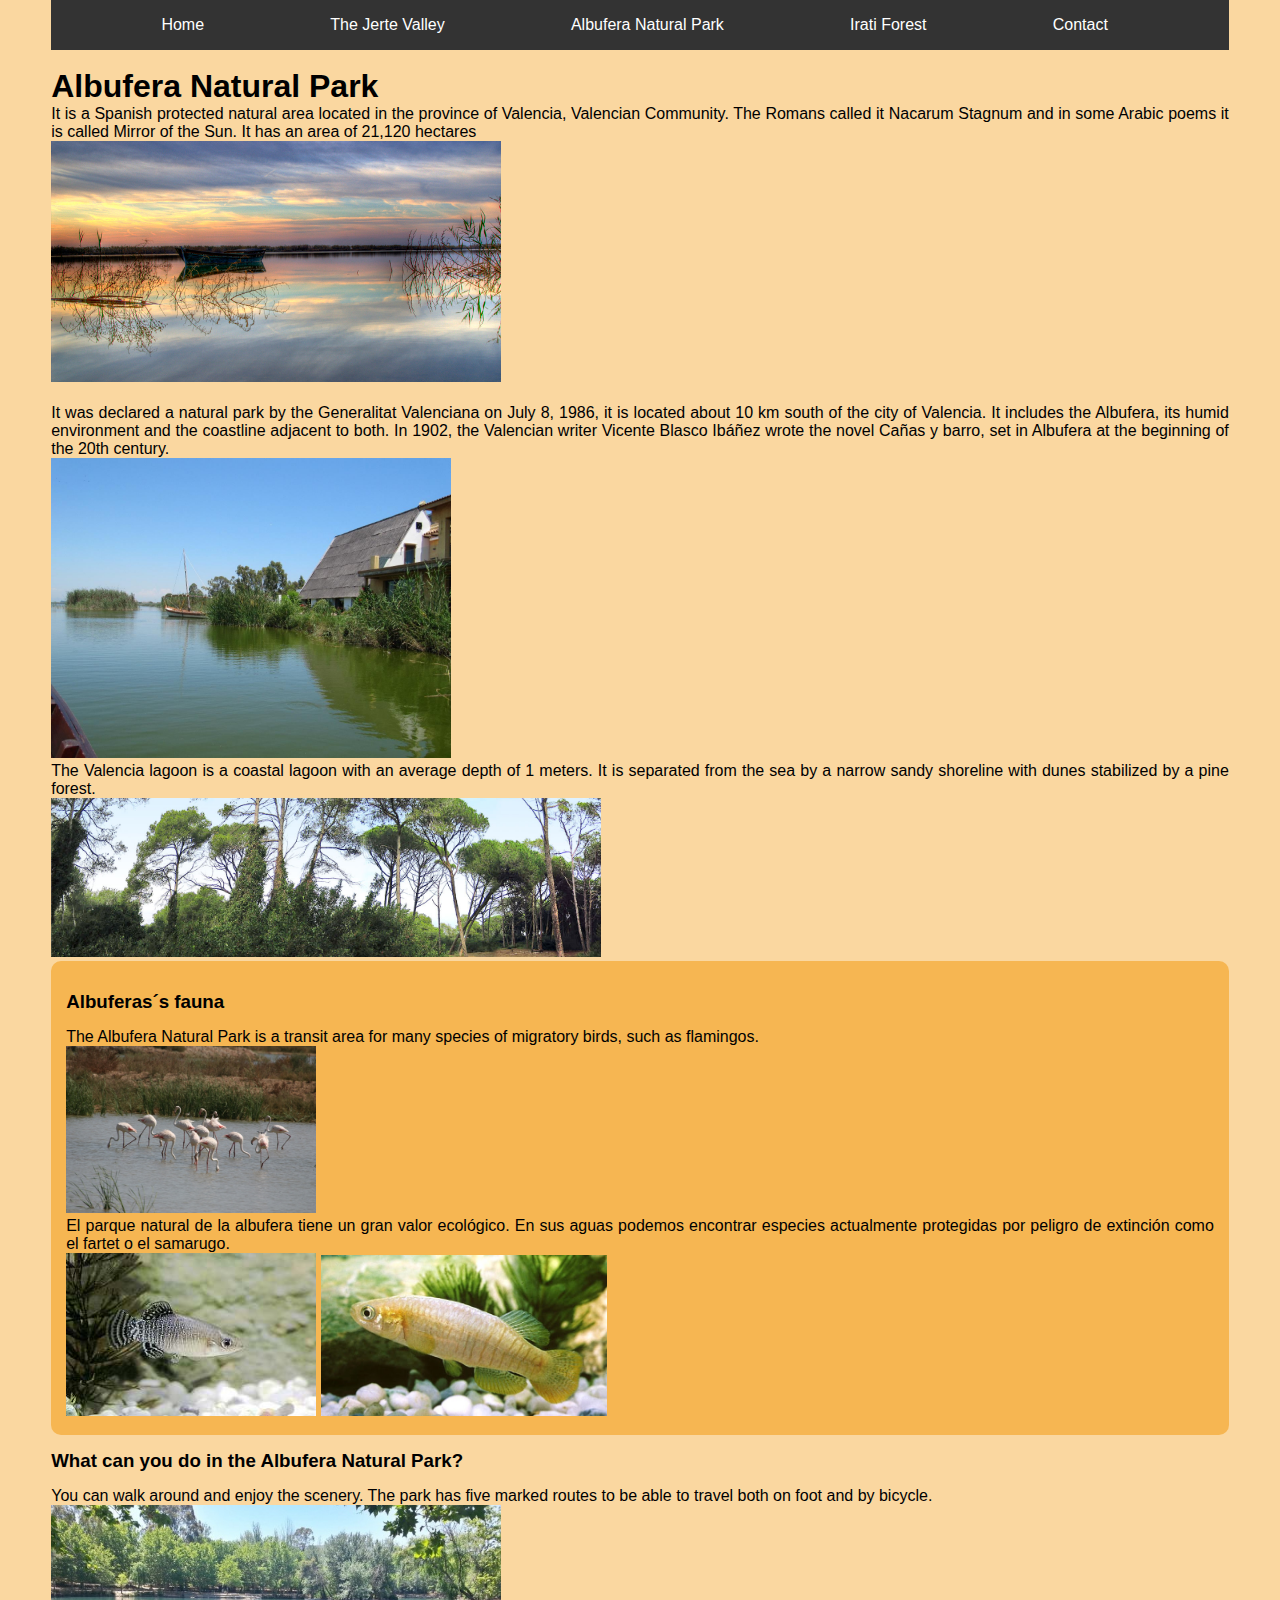
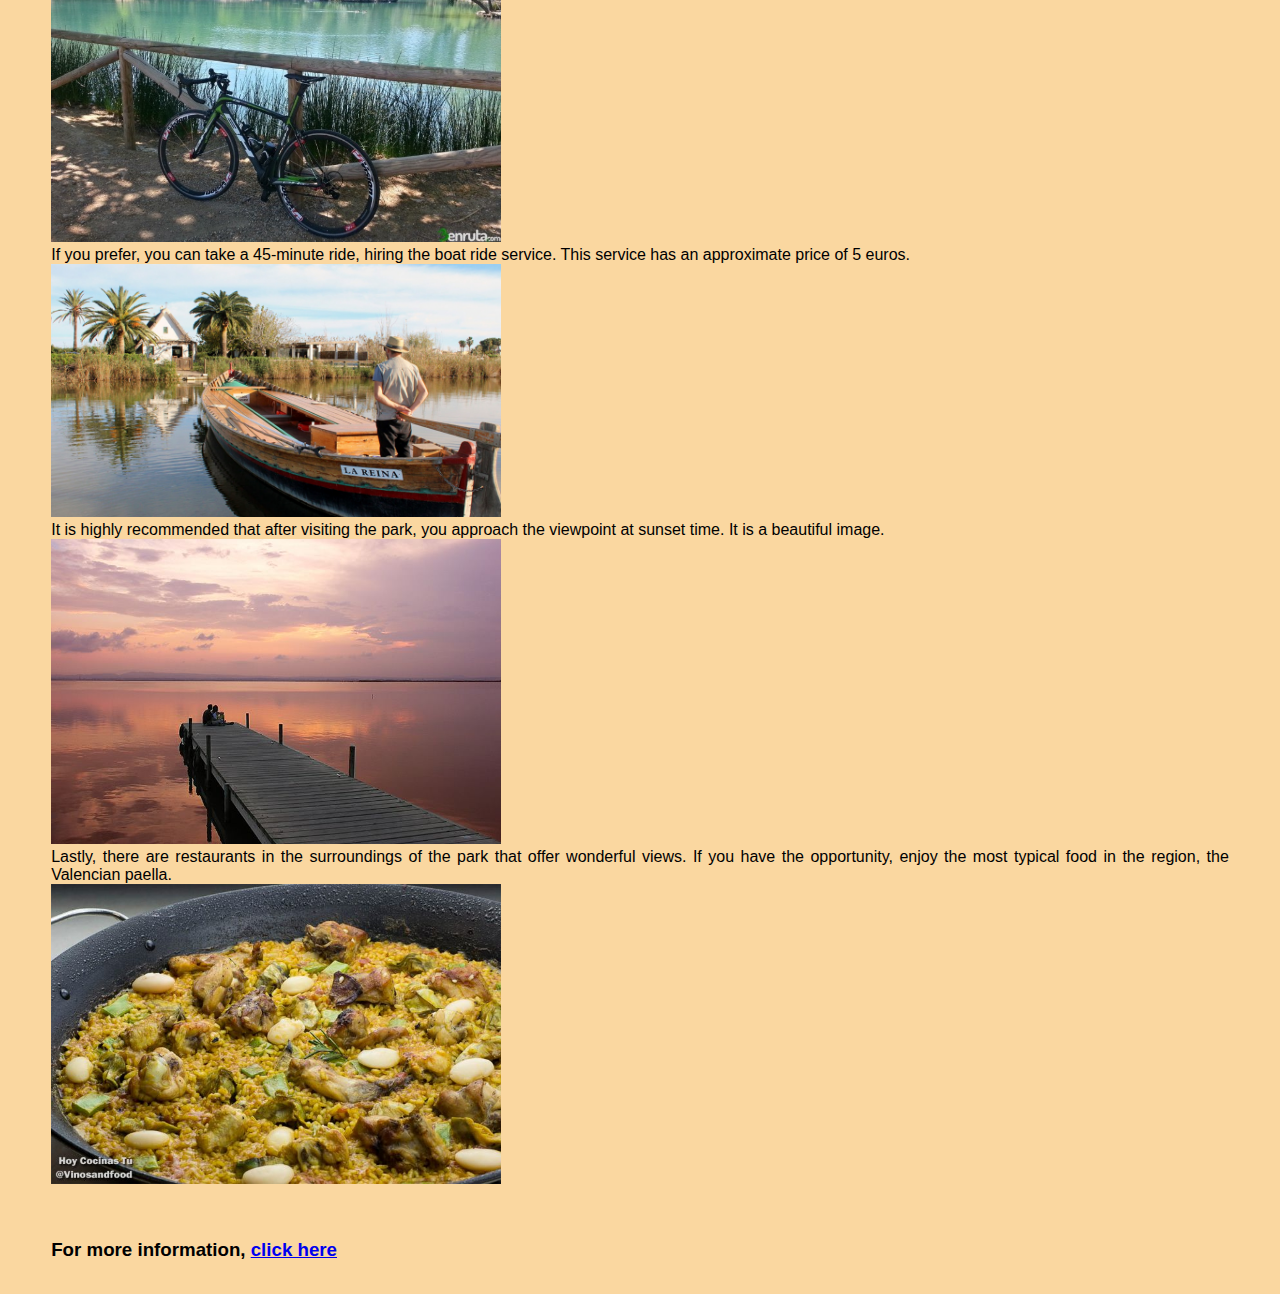
==== commit 93bd8efc: "Ultimos cambios de albufera" ====
--- a/Albufera.html
+++ b/Albufera.html
@@ -65,17 +65,8 @@
     
     <p>Lastly, there are restaurants in the surroundings of the park that offer wonderful views.
         If you have the opportunity, enjoy the most typical food in the region, the Valencian paella.<br/></p>
-    <p><img src="./Imagenes/albufera-paella.jpg" width="450px" alt="Albufera Natural Park" id="albufera-paella"/><br/></p>
+    <p><img src="./Imagenes/albufera-paella.jpg" width="450px" alt="Albufera Natural Park" id="albufera-paella"/><br/><br/></p>
     
-    <div> <h3>How to get to the Albufera natural park?<br/></h3>
-    <ol> 
-        <li>The main access road to the park is the El Saler highway (V-15).<br/></li>
-        <li>Another access road to the north of the natural park is the CV-401.<br/></li>
-        <li>It can also be reached through the N-332 road.<br/></li>
-    </ol>
-    </div>
-
-    <p><br/></p>
 <p><br/></p>
 <h3>For more information, <a href="http://albufera.valencia.es/es">click here</a></h3>
 <p><br/></p>
--- a/estilos/format.css
+++ b/estilos/format.css
@@ -45,6 +45,14 @@
 header,section,footer,aside,article,nav, form, div{
     border-radius: 10px;
 }
+.listadiferente ul{
+    position:relative;
+    background-color: #f6b652;
+    width:auto;
+    margin: 0px auto;
+    padding: 15px;
+    align-items: center;
+}
 
 /*CSS de Irati*/
 .int {
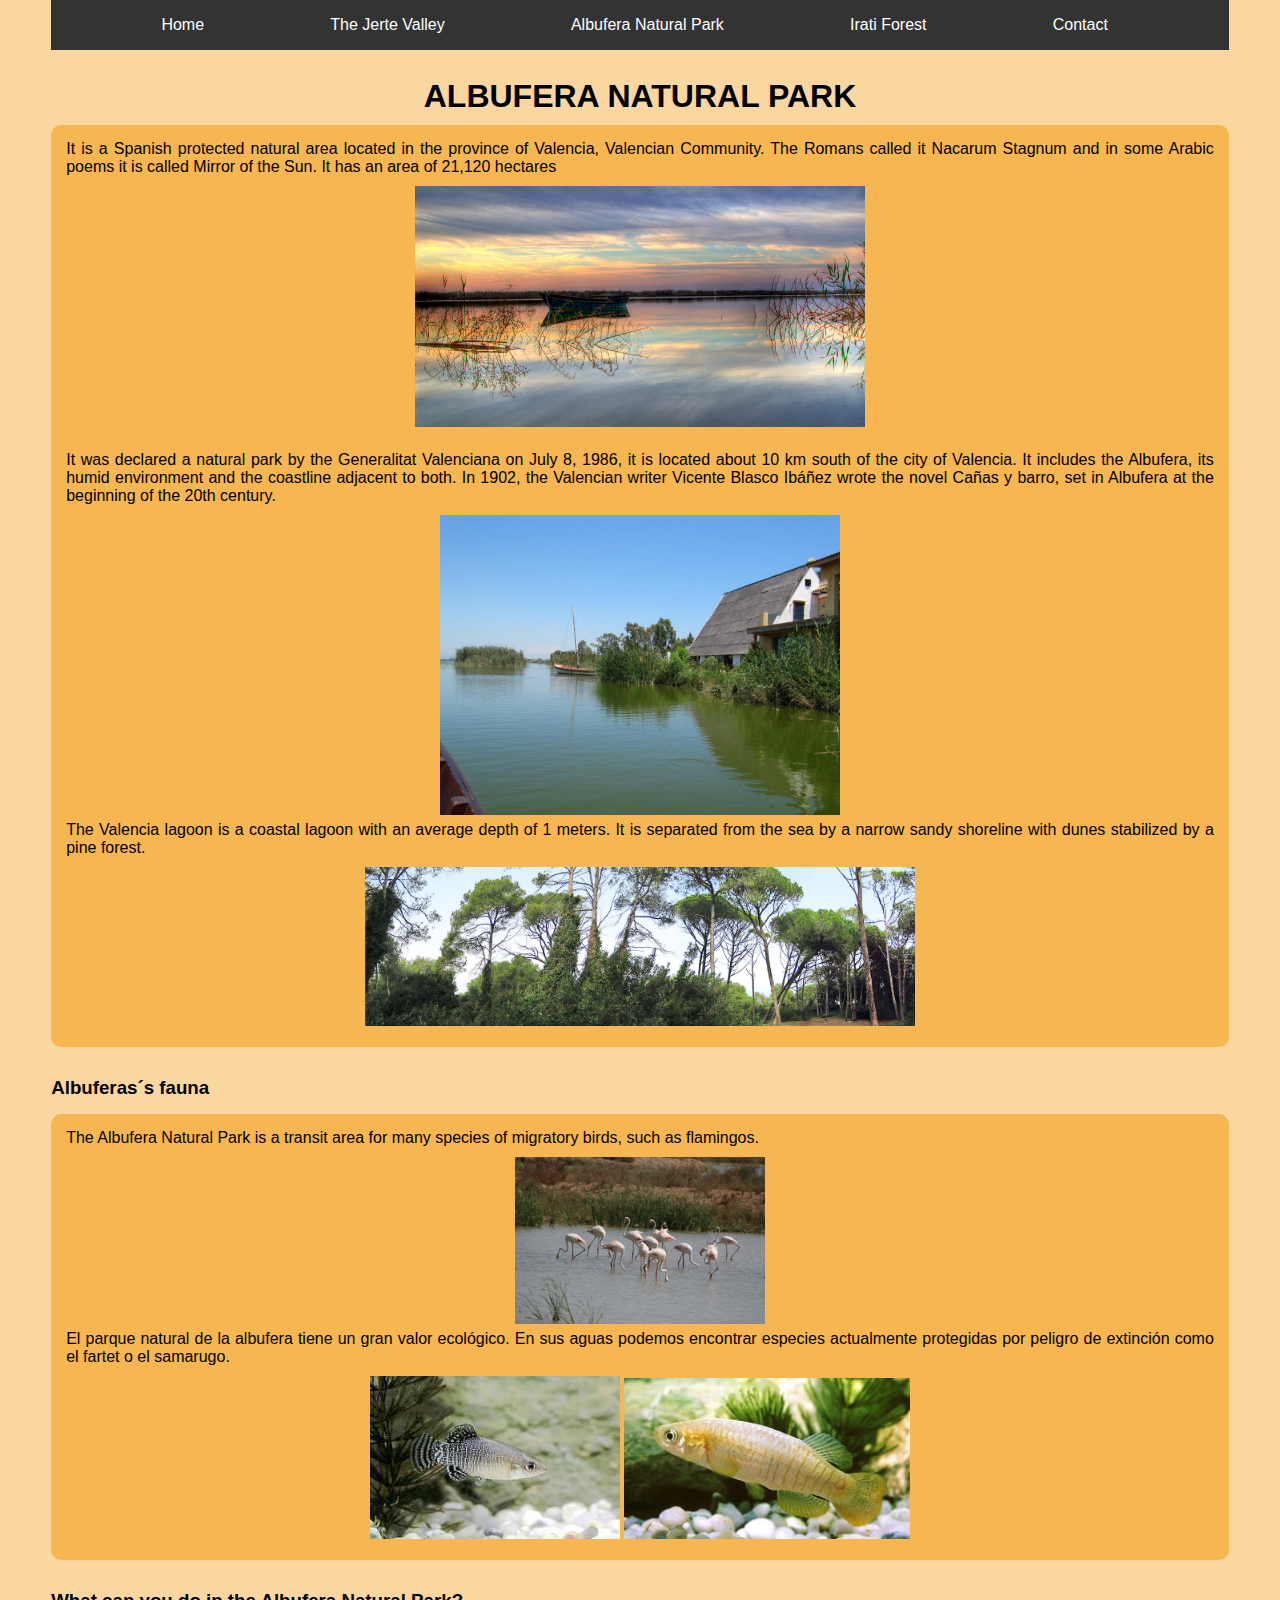
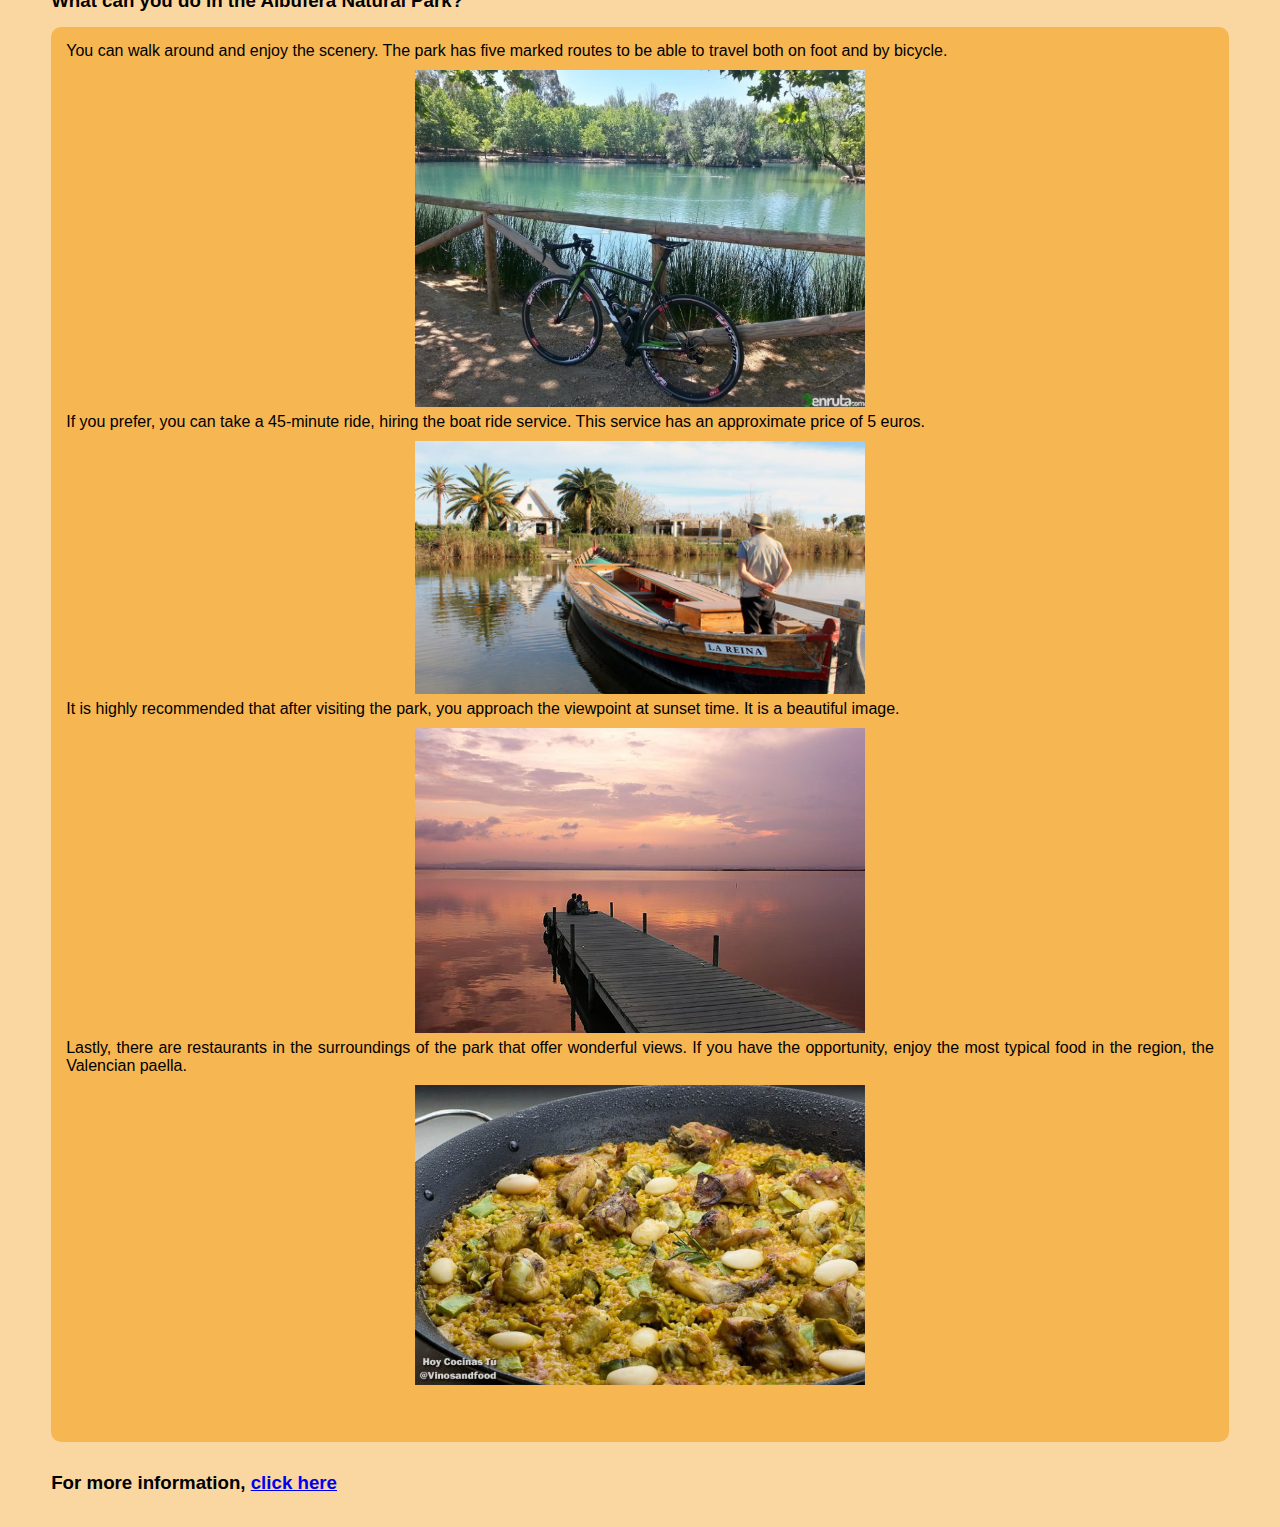
==== commit b85a64b5: "Albufera/Contacto terminados" ====
--- a/Albufera.html
+++ b/Albufera.html
@@ -1,4 +1,4 @@
-<!DOCTYPE html PUBLIC "-//W3C//DTD XHTML 1.1//ES" "http://www.w3.org/TR/xhtml11/DTD/xhtml11.dtd">
+<!DOCTYPE html PUBLIC "-//W3C//DTD XHTML 1.1//EN" "http://www.w3.org/TR/xhtml11/DTD/xhtml11.dtd">
 <html xmlns="http://www.w3.org/1999/xhtml">
 
 <head>
@@ -6,8 +6,6 @@
     <link href="./estilos/format.css" rel="Stylesheet" type="text/css" media="screen" />
     <!--Titulo-->
     <title>SpainPlaces</title>
-    <!--Navegador con css-->
-
 </head>
 
 <body>
@@ -18,59 +16,75 @@
         <li><a href="Irati.html">Irati Forest</a></li>
         <li><a href="Formulario.html ">Contact</a></li>
     </ul>
-    <p><br/></p>
-    <h1>Albufera Natural Park</h1>
+    <p><br /></p>
+    <h1>ALBUFERA NATURAL PARK</h1>
+    <div>
         <p>It is a Spanish protected natural area located in the province of Valencia, Valencian Community.
             The Romans called it Nacarum Stagnum and in some Arabic poems it is called Mirror of the Sun.
-            It has an area of ​​21,120 hectares <br/></p>
-
-        <p><img src="./Imagenes/albufera-inicio.jpg" width="450px" alt="Albufera Natural Park" id="albufera-inicio"/></p>
-
-        
-        <p><br/>It was declared a natural park by the Generalitat Valenciana on July 8, 1986, it is located about 10 km south
+            It has an area of ​​21,120 hectares <br /></p>
+        <p class="imagencentrada"><img src="./Imagenes/albufera-inicio.jpg" width="450px" alt="Albufera Natural Park"
+                id="albufera-inicio" />
+        </p>
+        <p><br />It was declared a natural park by the Generalitat Valenciana on July 8, 1986, it is located about 10 km
+            south
             of
             the city of Valencia.
             It includes the Albufera, its humid environment and the coastline adjacent to both.
             In 1902, the Valencian writer Vicente Blasco Ibáñez wrote the novel Cañas y barro, set in Albufera at the
-            beginning of the 20th century.<br/>
+            beginning of the 20th century.<br />
         </p>
-        <p> <img src="./Imagenes/la-albufera-valencia.jpg" width="400px" alt="Albufera Natural Park"
-                id="albufera-barraca"/>
-            <br/></p>
+        <p class="imagencentrada"> <img src="./Imagenes/la-albufera-valencia.jpg" width="400px"
+                alt="Albufera Natural Park" id="albufera-barraca" />
+            <br /></p>
         <p>The Valencia lagoon is a coastal lagoon with an average depth of 1 meters.
-            It is separated from the sea by a narrow sandy shoreline with dunes stabilized by a pine forest.<br/></p>
-        <p> <img src="./Imagenes/El_saler_devesa_pinar.jpg" width="550px" alt="Albufera Natural Park"
-                id="albufera-dehesa"/>
+            It is separated from the sea by a narrow sandy shoreline with dunes stabilized by a pine forest.<br /></p>
+        <p class="imagencentrada"> <img src="./Imagenes/El_saler_devesa_pinar.jpg" width="550px"
+                alt="Albufera Natural Park" id="albufera-dehesa" />
         </p>
-    
-    <div><h3>Albuferas´s fauna</h3>
-    <p>The Albufera Natural Park is a transit area for many species of migratory birds, such as flamingos.<br/></p>
-    <p> <img src="./Imagenes/albufera-flamencos.jpg" width="250px" alt="Albufera Natural Park" id="albufera-flamencos"/><br/></p>
-    <p>El parque natural de la albufera tiene un gran valor ecológico.
-        En sus aguas podemos encontrar especies actualmente protegidas por peligro de extinción como el fartet o el
-        samarugo. <br/></p>
-    <p> <img src="./Imagenes/fartet.jpg" width="250px" alt="Albufera Natural Park" id="albufera-fartet"/>
-    <img src="./Imagenes/samarucg.jpg" width="286px" alt="Albufera Natural Park" id="albufera-samarugo"/><br/></p>
     </div>
-    <h3>What can you do in the Albufera Natural Park?<br/></h3>
-    <p>You can walk around and enjoy the scenery. The park has five marked routes to be able to travel both on foot and
-        by bicycle.<br/></p>
-    <p> <img src="./Imagenes/Albufera-bici.jpg" width="450px" alt="Albufera Natural Park" id="albufera-bici"/><br/></p>
-    <p>If you prefer, you can take a 45-minute ride, hiring the boat ride service. This service has an approximate price
-        of 5 euros.<br/></p>
-    <p> <img src="./Imagenes/albufera-barco.jpg" width="450px" alt="Albufera Natural Park" id="albufera-barco"/><br/></p>
-    <p>It is highly recommended that after visiting the park, you approach the viewpoint at sunset time. It is a
-        beautiful image.<br/></p>
-    <p> <img src="./Imagenes/Albufera-mirador.jpg" width="450px" alt="Albufera Natural Park" id="Albufera-mirador"/><br/></p>
-    
-    <p>Lastly, there are restaurants in the surroundings of the park that offer wonderful views.
-        If you have the opportunity, enjoy the most typical food in the region, the Valencian paella.<br/></p>
-    <p><img src="./Imagenes/albufera-paella.jpg" width="450px" alt="Albufera Natural Park" id="albufera-paella"/><br/><br/></p>
-    
-<p><br/></p>
-<h3>For more information, <a href="http://albufera.valencia.es/es">click here</a></h3>
-<p><br/></p>
-    
+
+    <h3>Albuferas´s fauna</h3>
+    <div>
+        <p>The Albufera Natural Park is a transit area for many species of migratory birds, such as flamingos.<br /></p>
+        <p class="imagencentrada"> <img src="./Imagenes/albufera-flamencos.jpg" width="250px"
+                alt="Albufera Natural Park" id="albufera-flamencos" /><br /></p>
+        <p>El parque natural de la albufera tiene un gran valor ecológico.
+            En sus aguas podemos encontrar especies actualmente protegidas por peligro de extinción como el fartet o el
+            samarugo. <br /></p>
+        <p class="imagencentrada"> <img src="./Imagenes/fartet.jpg" width="250px" alt="Albufera Natural Park"
+                id="albufera-fartet" />
+            <img src="./Imagenes/samarucg.jpg" width="286px" alt="Albufera Natural Park" id="albufera-samarugo" /><br />
+        </p>
+    </div>
+    <h3>What can you do in the Albufera Natural Park?</h3>
+    <div>
+        <p>You can walk around and enjoy the scenery. The park has five marked routes to be able to travel both on foot
+            and
+            by bicycle.<br /></p>
+        <p class="imagencentrada"> <img src="./Imagenes/Albufera-bici.jpg" width="450px" alt="Albufera Natural Park"
+                id="albufera-bici" /><br />
+        </p>
+        <p>If you prefer, you can take a 45-minute ride, hiring the boat ride service. This service has an approximate
+            price
+            of 5 euros.<br /></p>
+        <p class="imagencentrada"> <img src="./Imagenes/albufera-barco.jpg" width="450px" alt="Albufera Natural Park"
+                id="albufera-barco" /><br />
+        </p>
+        <p>It is highly recommended that after visiting the park, you approach the viewpoint at sunset time. It is a
+            beautiful image.<br /></p>
+        <p class="imagencentrada"> <img src="./Imagenes/Albufera-mirador.jpg" width="450px" alt="Albufera Natural Park"
+                id="Albufera-mirador" /><br /></p>
+
+        <p>Lastly, there are restaurants in the surroundings of the park that offer wonderful views.
+            If you have the opportunity, enjoy the most typical food in the region, the Valencian paella.<br /></p>
+        <p class="imagencentrada"><img src="./Imagenes/albufera-paella.jpg" width="450px" alt="Albufera Natural Park"
+                id="albufera-paella" /><br /><br /></p>
+
+        <p><br /></p>
+    </div>
+    <h3>For more information, <a href="http://albufera.valencia.es/es">click here</a></h3>
+    <p><br /></p>
+
 </body>
 
 </html>--- a/estilos/format.css
+++ b/estilos/format.css
@@ -28,6 +28,7 @@
     background-color: #f6b652;
     width:auto;
     margin: 0px auto;
+    margin-bottom:15px;
     padding: 15px;
     align-items: center;
 }
@@ -35,6 +36,12 @@
 img{
     text-align: center;
     align-items: center;
+}
+
+h1{
+    padding-top:10px;
+    padding-bottom:10px;
+    text-align: center;
 }
 
 h2, h3{
@@ -45,13 +52,12 @@
 header,section,footer,aside,article,nav, form, div{
     border-radius: 10px;
 }
-.listadiferente ul{
-    position:relative;
-    background-color: #f6b652;
-    width:auto;
-    margin: 0px auto;
-    padding: 15px;
-    align-items: center;
+
+
+.imagencentrada{
+    text-align: center;
+    margin-top: 10px;
+    margin-bottom: 2px;
 }
 
 /*CSS de Irati*/
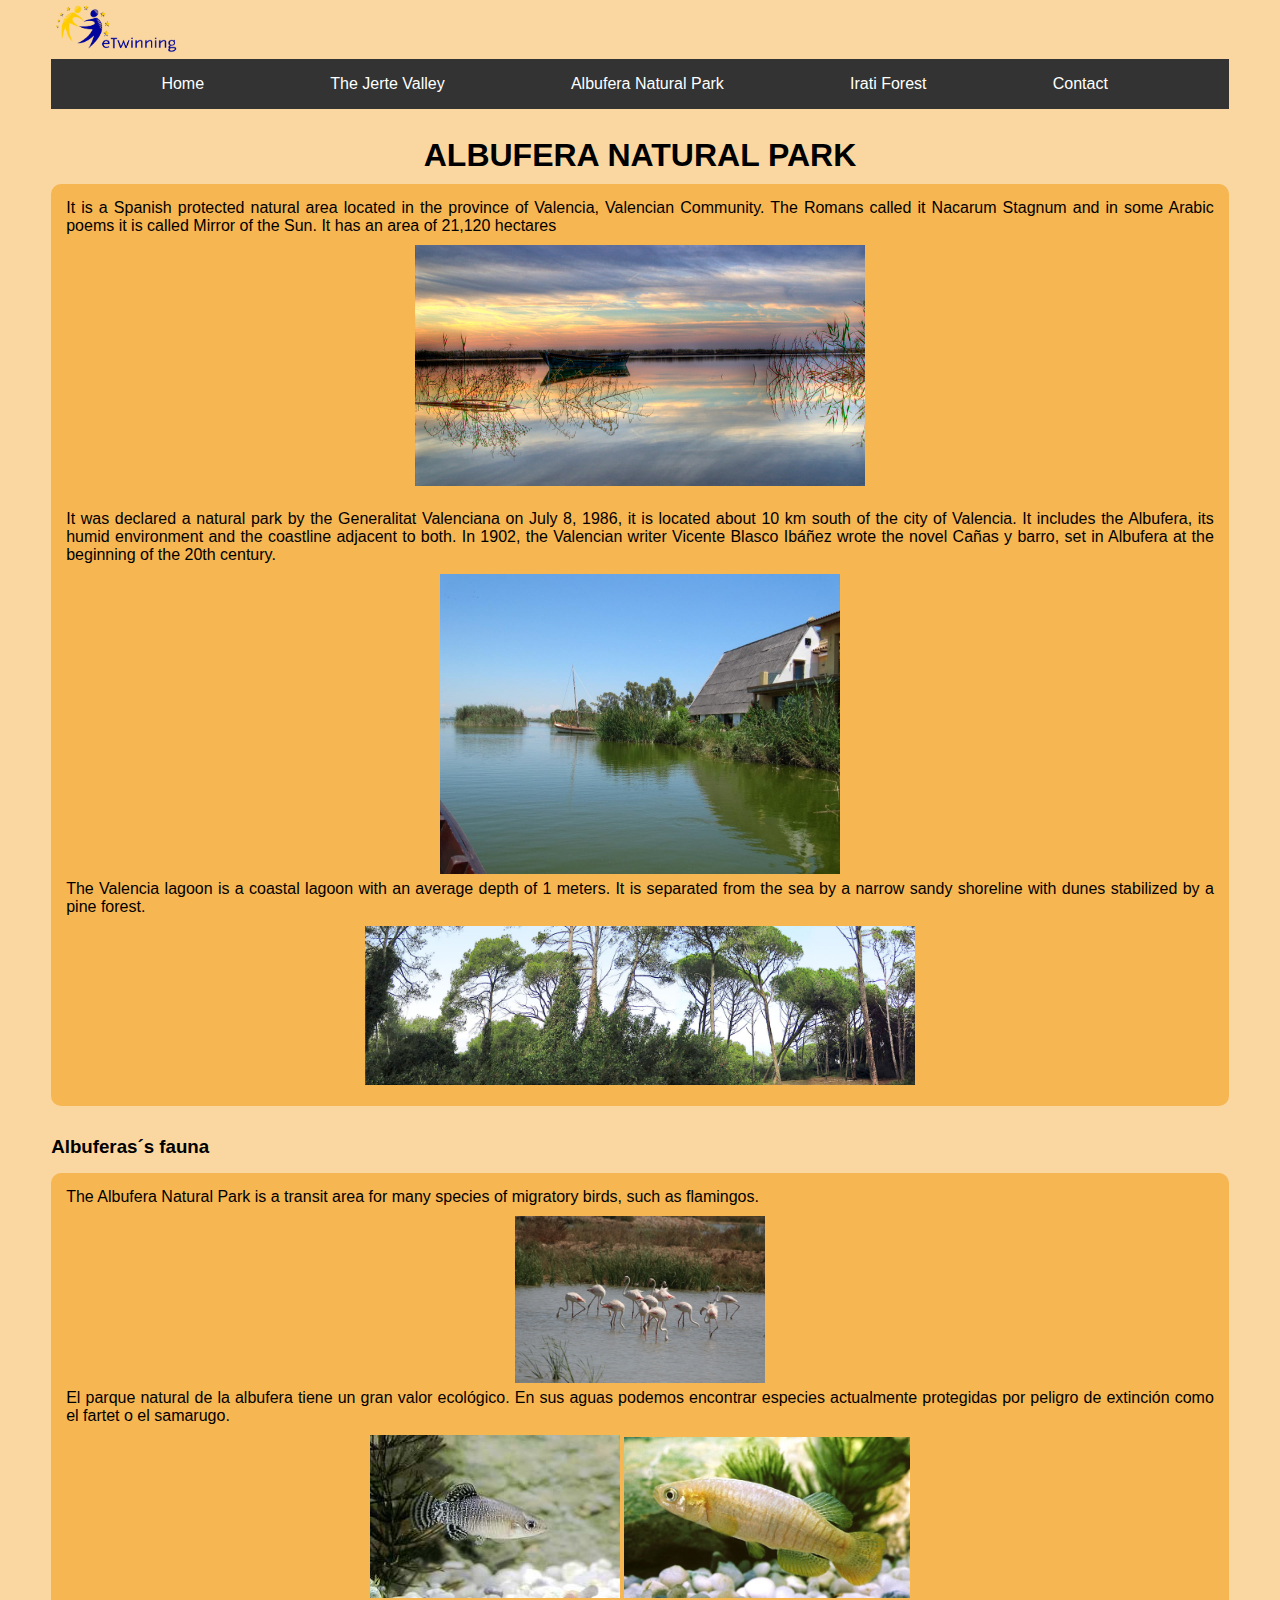
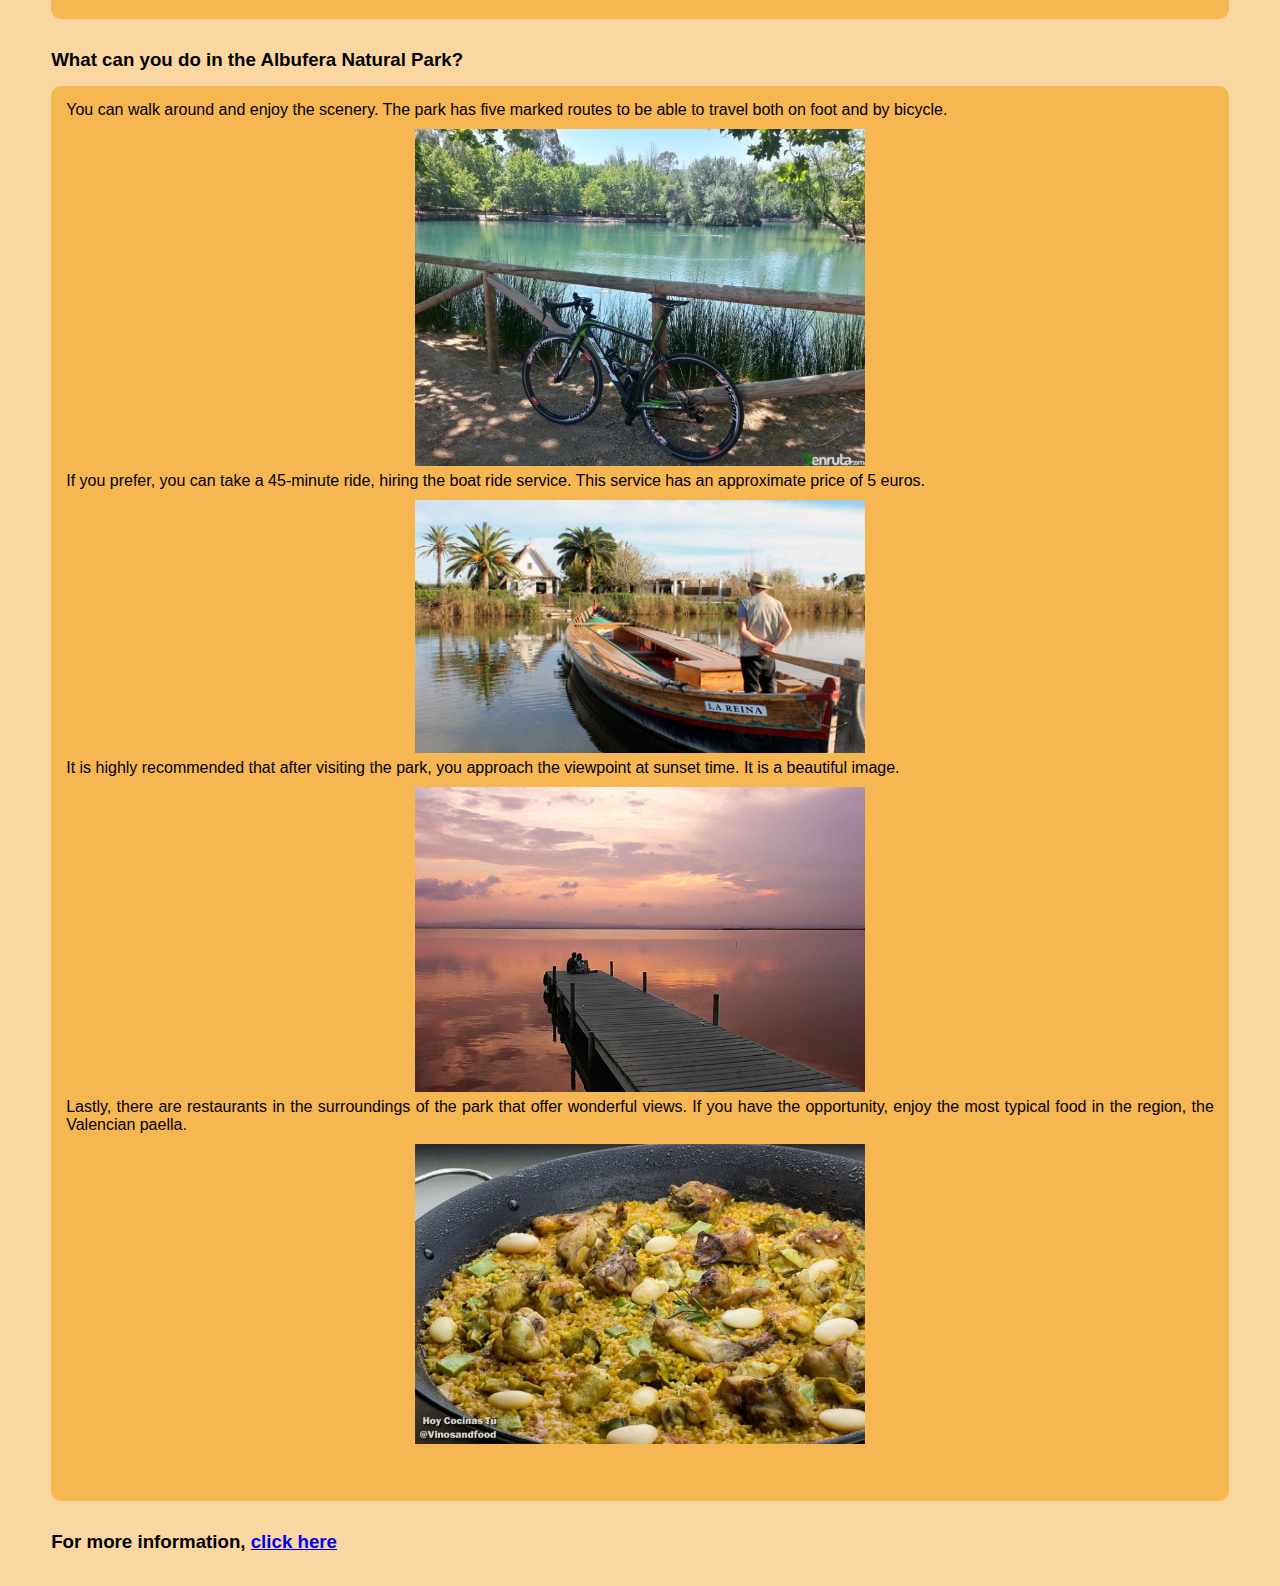
==== commit db5343ed: "Ultimate version tete" ====
--- a/Albufera.html
+++ b/Albufera.html
@@ -9,6 +9,7 @@
 </head>
 
 <body>
+    <p> <a href="https://www.etwinning.net/es/pub/index.htm"><img src="./Imagenes/logotwinspace-removebg-preview.png" alt="logotwinspace" height="55px" width="130px"/></a></p>
     <ul>
         <li><a href="Index.html">Home</a></li>
         <li><a href="Jerte.html">The Jerte Valley</a></li>
--- a/estilos/format.css
+++ b/estilos/format.css
@@ -15,9 +15,20 @@
  }
 
  form{
+     color:  #333333;
+    font-family: fantasy;
     position:relative;
     background-color: #f6b652;
     width:auto;
+    margin: 0px auto;
+    padding: 10px;
+    padding-top:25px;
+}
+.uno {
+    
+    position:relative;
+    background-color:  #333333;
+    width:32%;
     margin: 0px auto;
     padding: 10px;
     padding-top:25px;
@@ -60,17 +71,26 @@
     margin-bottom: 2px;
 }
 
-/*CSS de Irati*/
+
 .int {
      display:block;
      margin:auto;
  }
+ 
  .parrafo{
     text-align: justify;
     font-style:italic; 
     line-height: 30pt;
     font-size: 12pt;
  }
+ .parrafo2{
+    text-align: justify;
+    font-style:italic; 
+    line-height: 30pt;
+    font-size: 12pt;
+ }
+
+
  .titulo{
     margin:auto;
     text-align:center;
@@ -99,4 +119,31 @@
 
   li a:hover {
     background-color: #111111;
+  }
+   
+  .centro{
+    text-align: center;
+    align-items: center;
+  }
+  .list{
+    position:relative;
+    background-color: #f6b652;
+    width:52%;
+    margin: 0px auto;
+    margin-bottom:15px;
+    padding: 15px;
+    align-items: center;
+  }
+  .t2{
+    text-align: center;
+  }
+
+  .lista{
+    position:relative;
+    background-color: #f6b652;
+    width:37%;
+    margin: 0px auto;
+    margin-bottom:15px;
+    padding: 15px;
+    align-items: center;
   }